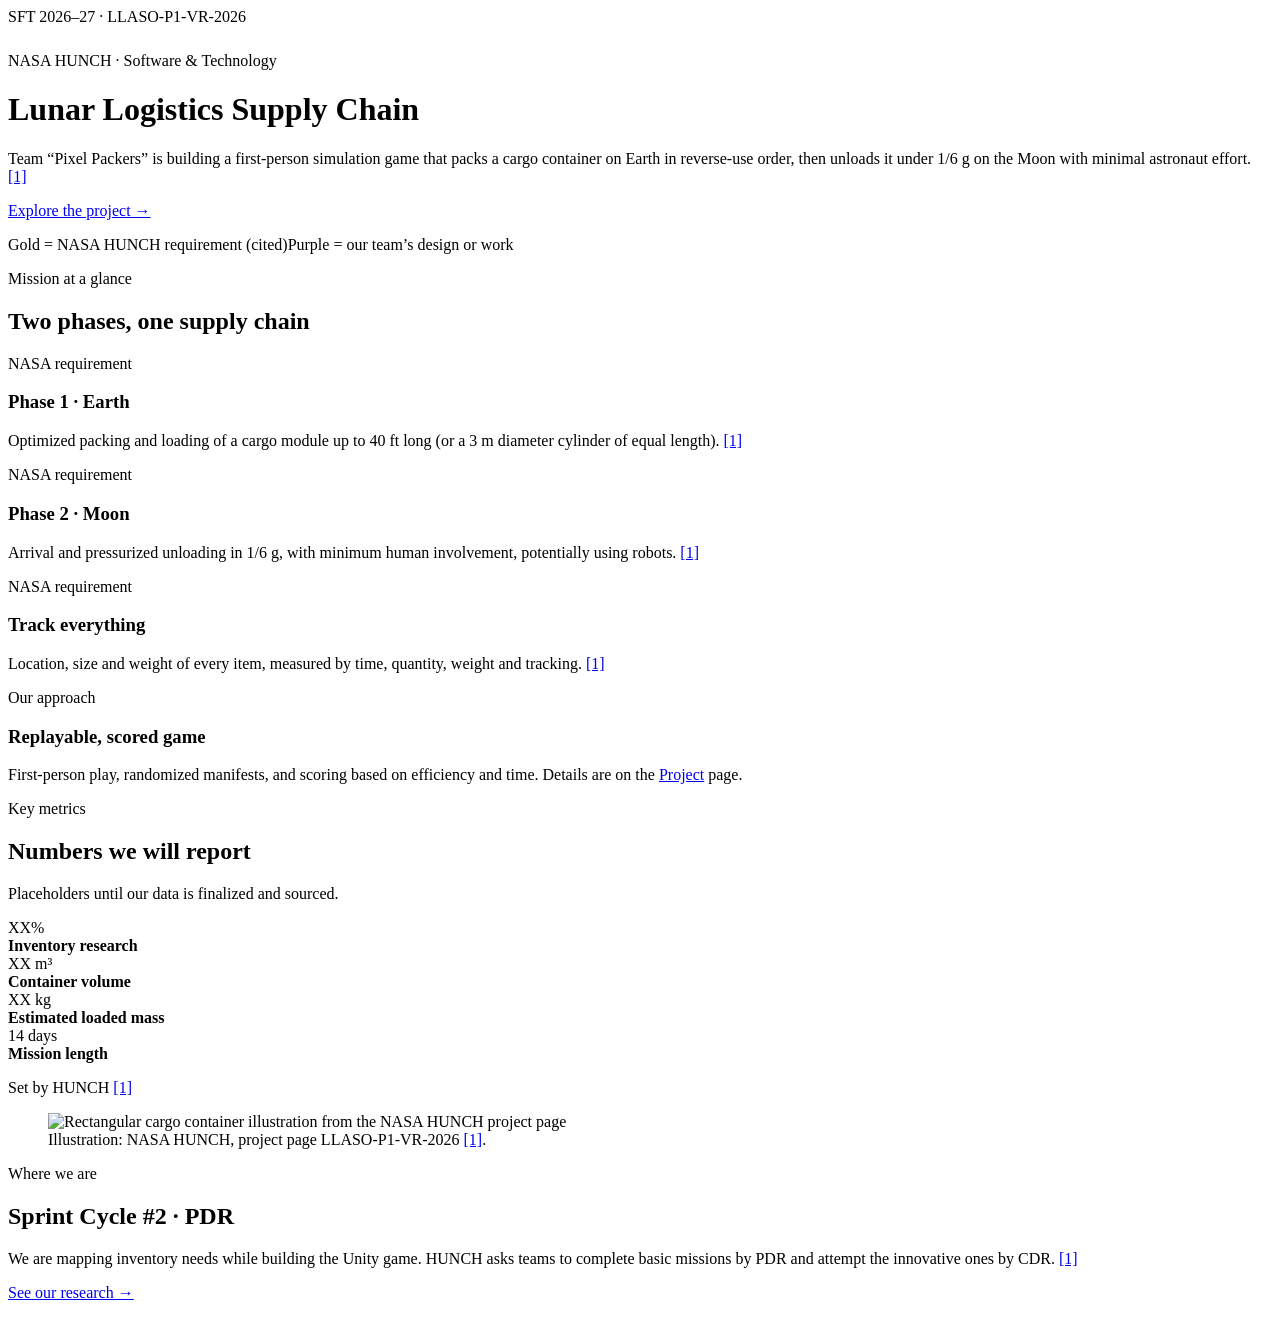
==== index.html @ 6151b874 "Add files via upload" ====
<!DOCTYPE html><html lang="en"><head><meta charset="utf-8"><meta name="viewport" content="width=device-width,initial-scale=1"><title>Home | Team Pixel Packers · LLASO Project 1</title>
<link href="https://fonts.googleapis.com/css2?family=Space+Grotesk:wght@500;700&family=Inter:wght@400;500;600&family=Space+Mono&display=swap" rel="stylesheet"><link rel="stylesheet" href="css/style.css"></head><body>
<header class="pg"><span class="pill">SFT 2026–27 · LLASO-P1-VR-2026</span>
<p class="eye" style="margin-top:26px">NASA HUNCH · Software &amp; Technology</p>
<h1>Lunar Logistics Supply Chain</h1>
<p class="lead">Team “Pixel Packers” is building a first-person simulation game that packs a cargo container on Earth in reverse-use order, then unloads it under 1/6 g on the Moon with minimal astronaut effort. <a class="c" href="bibliography.html#r1">[1]</a></p>
<p><a class="btn" href="project.html">Explore the project →</a></p><div class="legend"><span><i style="background:#f5c518"></i>Gold = NASA HUNCH requirement (cited)</span><span><i style="background:#c084fc"></i>Purple = our team&rsquo;s design or work</span></div></header>
<section><p class="eye">Mission at a glance</p><h2>Two phases, one supply chain</h2>
<div class="grid">
<div class="card req"><div class="ic" data-i="earth"></div><span class="tag">NASA requirement</span><h3>Phase 1 · Earth</h3><p>Optimized packing and loading of a cargo module up to 40 ft long (or a 3 m diameter cylinder of equal length). <a class="c" href="bibliography.html#r1">[1]</a></p></div>
<div class="card req"><div class="ic" data-i="moon"></div><span class="tag">NASA requirement</span><h3>Phase 2 · Moon</h3><p>Arrival and pressurized unloading in 1/6 g, with minimum human involvement, potentially using robots. <a class="c" href="bibliography.html#r1">[1]</a></p></div>
<div class="card req"><div class="ic" data-i="map"></div><span class="tag">NASA requirement</span><h3>Track everything</h3><p>Location, size and weight of every item, measured by time, quantity, weight and tracking. <a class="c" href="bibliography.html#r1">[1]</a></p></div>
<div class="card"><div class="ic" data-i="target"></div><span class="tag">Our approach</span><h3>Replayable, scored game</h3><p>First-person play, randomized manifests, and scoring based on efficiency and time. Details are on the <a href="project.html">Project</a> page.</p></div>
</div></section>
<section><p class="eye">Key metrics</p><h2>Numbers we will report</h2><p class="lead">Placeholders until our data is finalized and sourced.</p>
<div class="grid"><div class="card stat"><div class="n">XX%</div><b>Inventory research</b></div><div class="card stat"><div class="n">XX m³</div><b>Container volume</b></div><div class="card stat"><div class="n">XX kg</div><b>Estimated loaded mass</b></div><div class="card stat req"><div class="n">14 days</div><b>Mission length</b><p>Set by HUNCH <a class="c" href="bibliography.html#r1">[1]</a></p></div></div></section>
<section><div class="two"><figure><img src="https://nasahunch.com/_astro/image_f5550bc3_Rectangular_Cargo_917a543f84_Z1luLOq.webp" alt="Rectangular cargo container illustration from the NASA HUNCH project page"><figcaption>Illustration: NASA HUNCH, project page LLASO-P1-VR-2026 <a class="c" href="bibliography.html#r1">[1]</a>.</figcaption></figure>
<div><p class="eye">Where we are</p><h2>Sprint Cycle #2 · PDR</h2><p class="lead">We are mapping inventory needs while building the Unity game. HUNCH asks teams to complete basic missions by PDR and attempt the innovative ones by CDR. <a class="c" href="bibliography.html#r1">[1]</a></p><p><a href="research.html">See our research →</a></p></div></div></section>
<script src="js/main.js"></script></body></html>
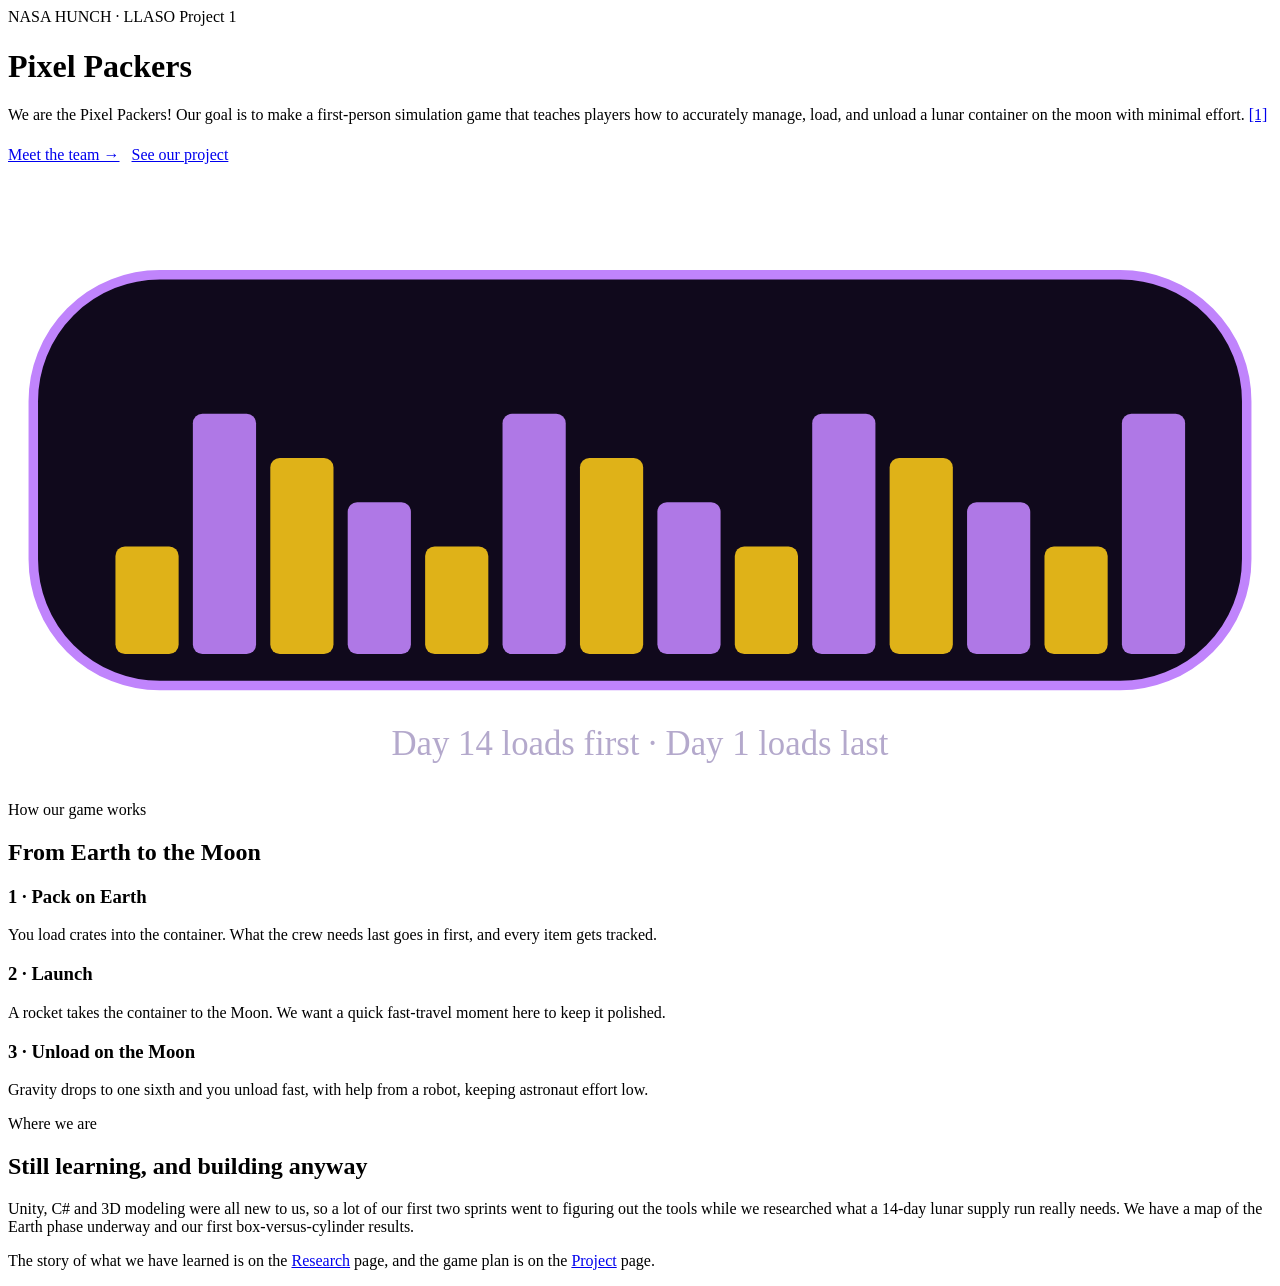
==== commit 437229aa: "Add files via upload" ====
--- a/index.html
+++ b/index.html
@@ -1,19 +1,17 @@
-<!DOCTYPE html><html lang="en"><head><meta charset="utf-8"><meta name="viewport" content="width=device-width,initial-scale=1"><title>Home | Team Pixel Packers · LLASO Project 1</title>
+<!DOCTYPE html><html lang="en"><head><meta charset="utf-8"><meta name="viewport" content="width=device-width,initial-scale=1"><title>Home | Pixel Packers · LLASO Project 1</title>
 <link href="https://fonts.googleapis.com/css2?family=Space+Grotesk:wght@500;700&family=Inter:wght@400;500;600&family=Space+Mono&display=swap" rel="stylesheet"><link rel="stylesheet" href="css/style.css"></head><body>
-<header class="pg"><span class="pill">SFT 2026–27 · LLASO-P1-VR-2026</span>
-<p class="eye" style="margin-top:26px">NASA HUNCH · Software &amp; Technology</p>
-<h1>Lunar Logistics Supply Chain</h1>
-<p class="lead">Team “Pixel Packers” is building a first-person simulation game that packs a cargo container on Earth in reverse-use order, then unloads it under 1/6 g on the Moon with minimal astronaut effort. <a class="c" href="bibliography.html#r1">[1]</a></p>
-<p><a class="btn" href="project.html">Explore the project →</a></p><div class="legend"><span><i style="background:#f5c518"></i>Gold = NASA HUNCH requirement (cited)</span><span><i style="background:#c084fc"></i>Purple = our team&rsquo;s design or work</span></div></header>
-<section><p class="eye">Mission at a glance</p><h2>Two phases, one supply chain</h2>
-<div class="grid">
-<div class="card req"><div class="ic" data-i="earth"></div><span class="tag">NASA requirement</span><h3>Phase 1 · Earth</h3><p>Optimized packing and loading of a cargo module up to 40 ft long (or a 3 m diameter cylinder of equal length). <a class="c" href="bibliography.html#r1">[1]</a></p></div>
-<div class="card req"><div class="ic" data-i="moon"></div><span class="tag">NASA requirement</span><h3>Phase 2 · Moon</h3><p>Arrival and pressurized unloading in 1/6 g, with minimum human involvement, potentially using robots. <a class="c" href="bibliography.html#r1">[1]</a></p></div>
-<div class="card req"><div class="ic" data-i="map"></div><span class="tag">NASA requirement</span><h3>Track everything</h3><p>Location, size and weight of every item, measured by time, quantity, weight and tracking. <a class="c" href="bibliography.html#r1">[1]</a></p></div>
-<div class="card"><div class="ic" data-i="target"></div><span class="tag">Our approach</span><h3>Replayable, scored game</h3><p>First-person play, randomized manifests, and scoring based on efficiency and time. Details are on the <a href="project.html">Project</a> page.</p></div>
-</div></section>
-<section><p class="eye">Key metrics</p><h2>Numbers we will report</h2><p class="lead">Placeholders until our data is finalized and sourced.</p>
-<div class="grid"><div class="card stat"><div class="n">XX%</div><b>Inventory research</b></div><div class="card stat"><div class="n">XX m³</div><b>Container volume</b></div><div class="card stat"><div class="n">XX kg</div><b>Estimated loaded mass</b></div><div class="card stat req"><div class="n">14 days</div><b>Mission length</b><p>Set by HUNCH <a class="c" href="bibliography.html#r1">[1]</a></p></div></div></section>
-<section><div class="two"><figure><img src="https://nasahunch.com/_astro/image_f5550bc3_Rectangular_Cargo_917a543f84_Z1luLOq.webp" alt="Rectangular cargo container illustration from the NASA HUNCH project page"><figcaption>Illustration: NASA HUNCH, project page LLASO-P1-VR-2026 <a class="c" href="bibliography.html#r1">[1]</a>.</figcaption></figure>
-<div><p class="eye">Where we are</p><h2>Sprint Cycle #2 · PDR</h2><p class="lead">We are mapping inventory needs while building the Unity game. HUNCH asks teams to complete basic missions by PDR and attempt the innovative ones by CDR. <a class="c" href="bibliography.html#r1">[1]</a></p><p><a href="research.html">See our research →</a></p></div></div></section>
+<header class="pg"><div class="hero"><div><span class="pill">NASA HUNCH · LLASO Project 1</span>
+<h1 style="margin-top:22px">Pixel <span>Packers</span></h1>
+<p class="lead">We are the Pixel Packers! Our goal is to make a first-person simulation game that teaches players how to accurately manage, load, and unload a lunar container on the moon with minimal effort. <a class="c" href="bibliography.html#r1">[1]</a></p>
+<p style="margin-top:22px"><a class="btn" href="team.html">Meet the team →</a> &nbsp; <a class="btn" href="project.html">See our project</a></p></div>
+<svg class="bay" viewBox="0 0 400 190" aria-label="Side view of a cargo container filled with crates"><rect x="8" y="30" width="384" height="130" rx="40" fill="#10091c" stroke="#c084fc" stroke-width="3"/>
+<g id="cr"></g><text x="200" y="182" fill="#b4a9cc" font-family="Space Mono" font-size="11" text-anchor="middle">Day 14 loads first · Day 1 loads last</text></svg></div></header>
+<section><p class="eye">How our game works</p><h2>From Earth to the Moon</h2>
+<div class="path"><div><div class="ic"><span data-i="earth"></span></div><h3>1 · Pack on Earth</h3><p>You load crates into the container. What the crew needs last goes in first, and every item gets tracked.</p></div>
+<div><div class="ic"><span data-i="rocket"></span></div><h3>2 · Launch</h3><p>A rocket takes the container to the Moon. We want a quick fast-travel moment here to keep it polished.</p></div>
+<div><div class="ic"><span data-i="moon"></span></div><h3>3 · Unload on the Moon</h3><p>Gravity drops to one sixth and you unload fast, with help from a robot, keeping astronaut effort low.</p></div></div></section>
+<section><div class="prose"><p class="eye">Where we are</p><h2>Still learning, and building anyway</h2>
+<p>Unity, C# and 3D modeling were all new to us, so a lot of our first two sprints went to figuring out the tools while we researched what a 14-day lunar supply run really needs. We have a map of the Earth phase underway and our first box-versus-cylinder results.</p>
+<p>The story of what we have learned is on the <a href="research.html">Research</a> page, and the game plan is on the <a href="project.html">Project</a> page.</p></div></section>
+<script>const c=document.getElementById('cr');let x=34;const cols=['#f5c518','#c084fc'];for(let i=0;i<14;i++){const h=34+((i*7)%4)*14,y=150-h;c.insertAdjacentHTML('beforeend','<rect x="'+x+'" y="'+y+'" width="20" height="'+h+'" rx="3" fill="'+cols[i%2]+'" opacity=".9"/>');x+=24.5}</script>
 <script src="js/main.js"></script></body></html>
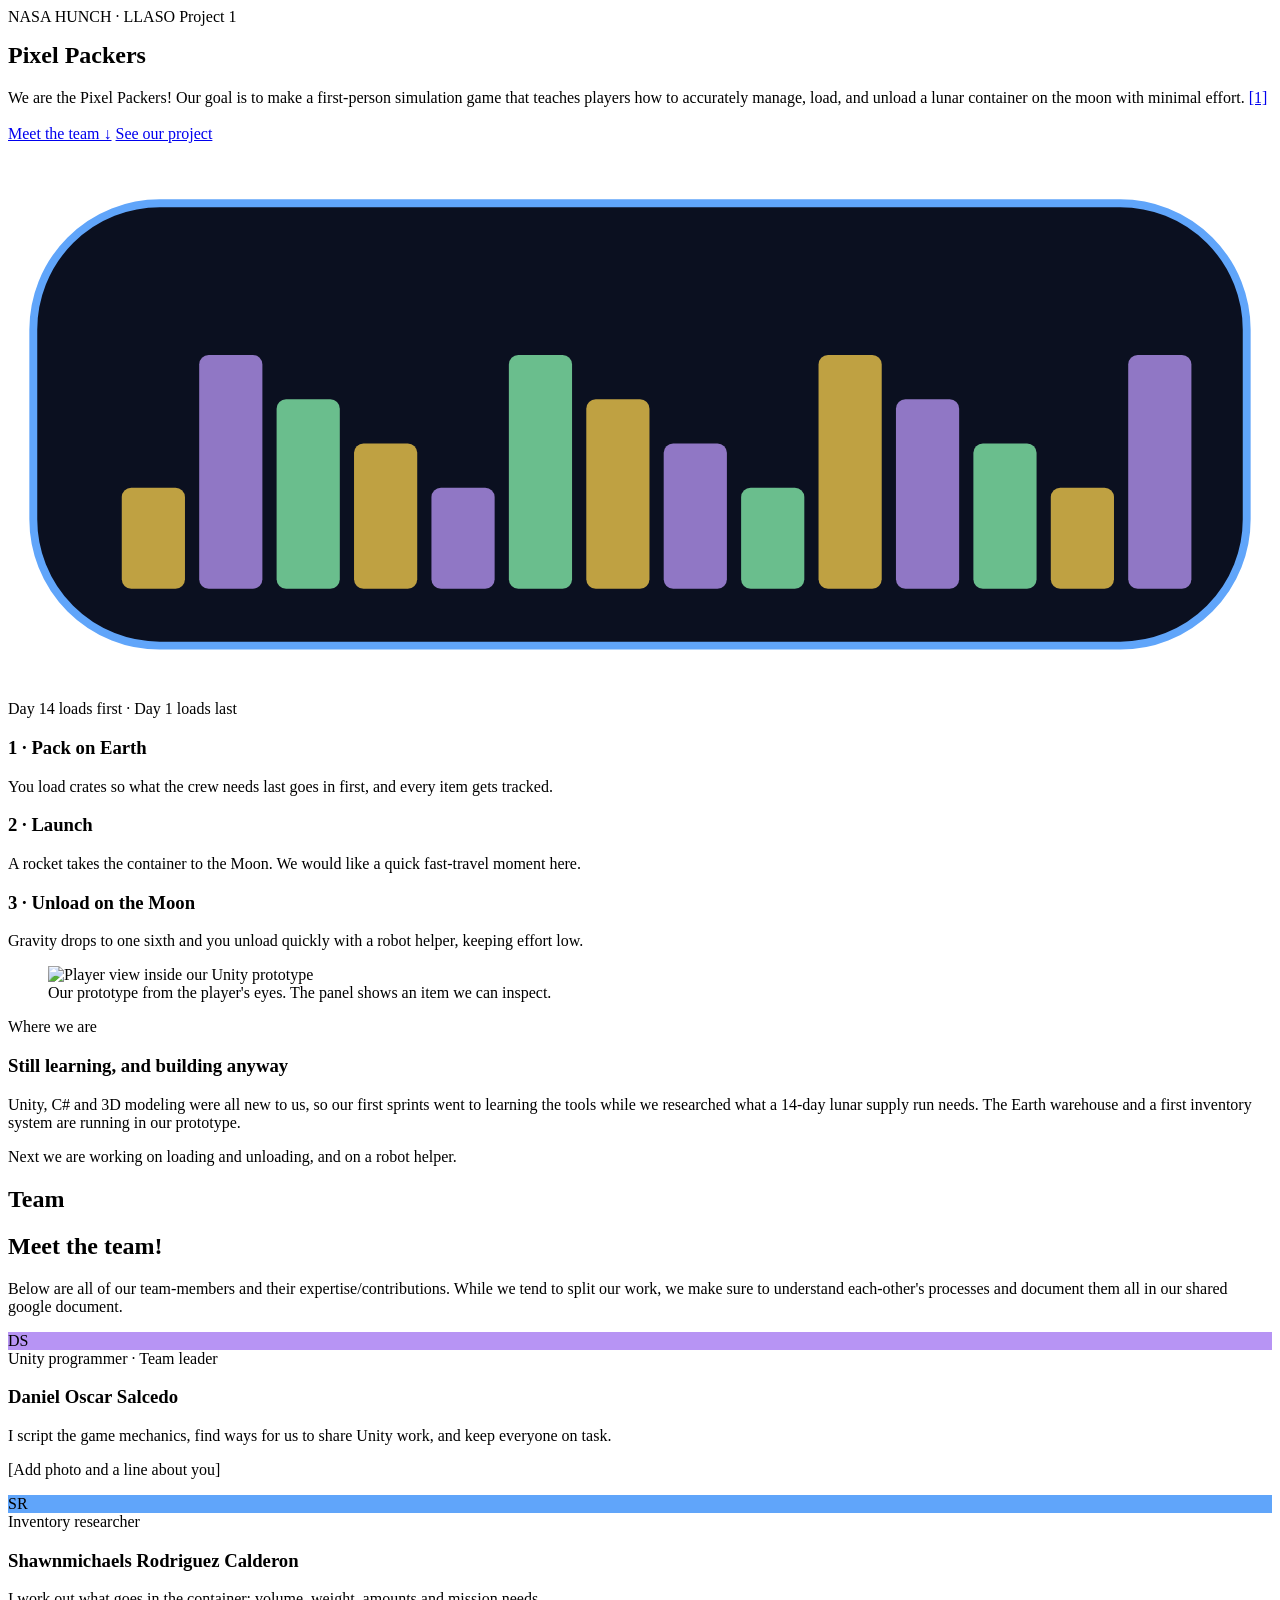
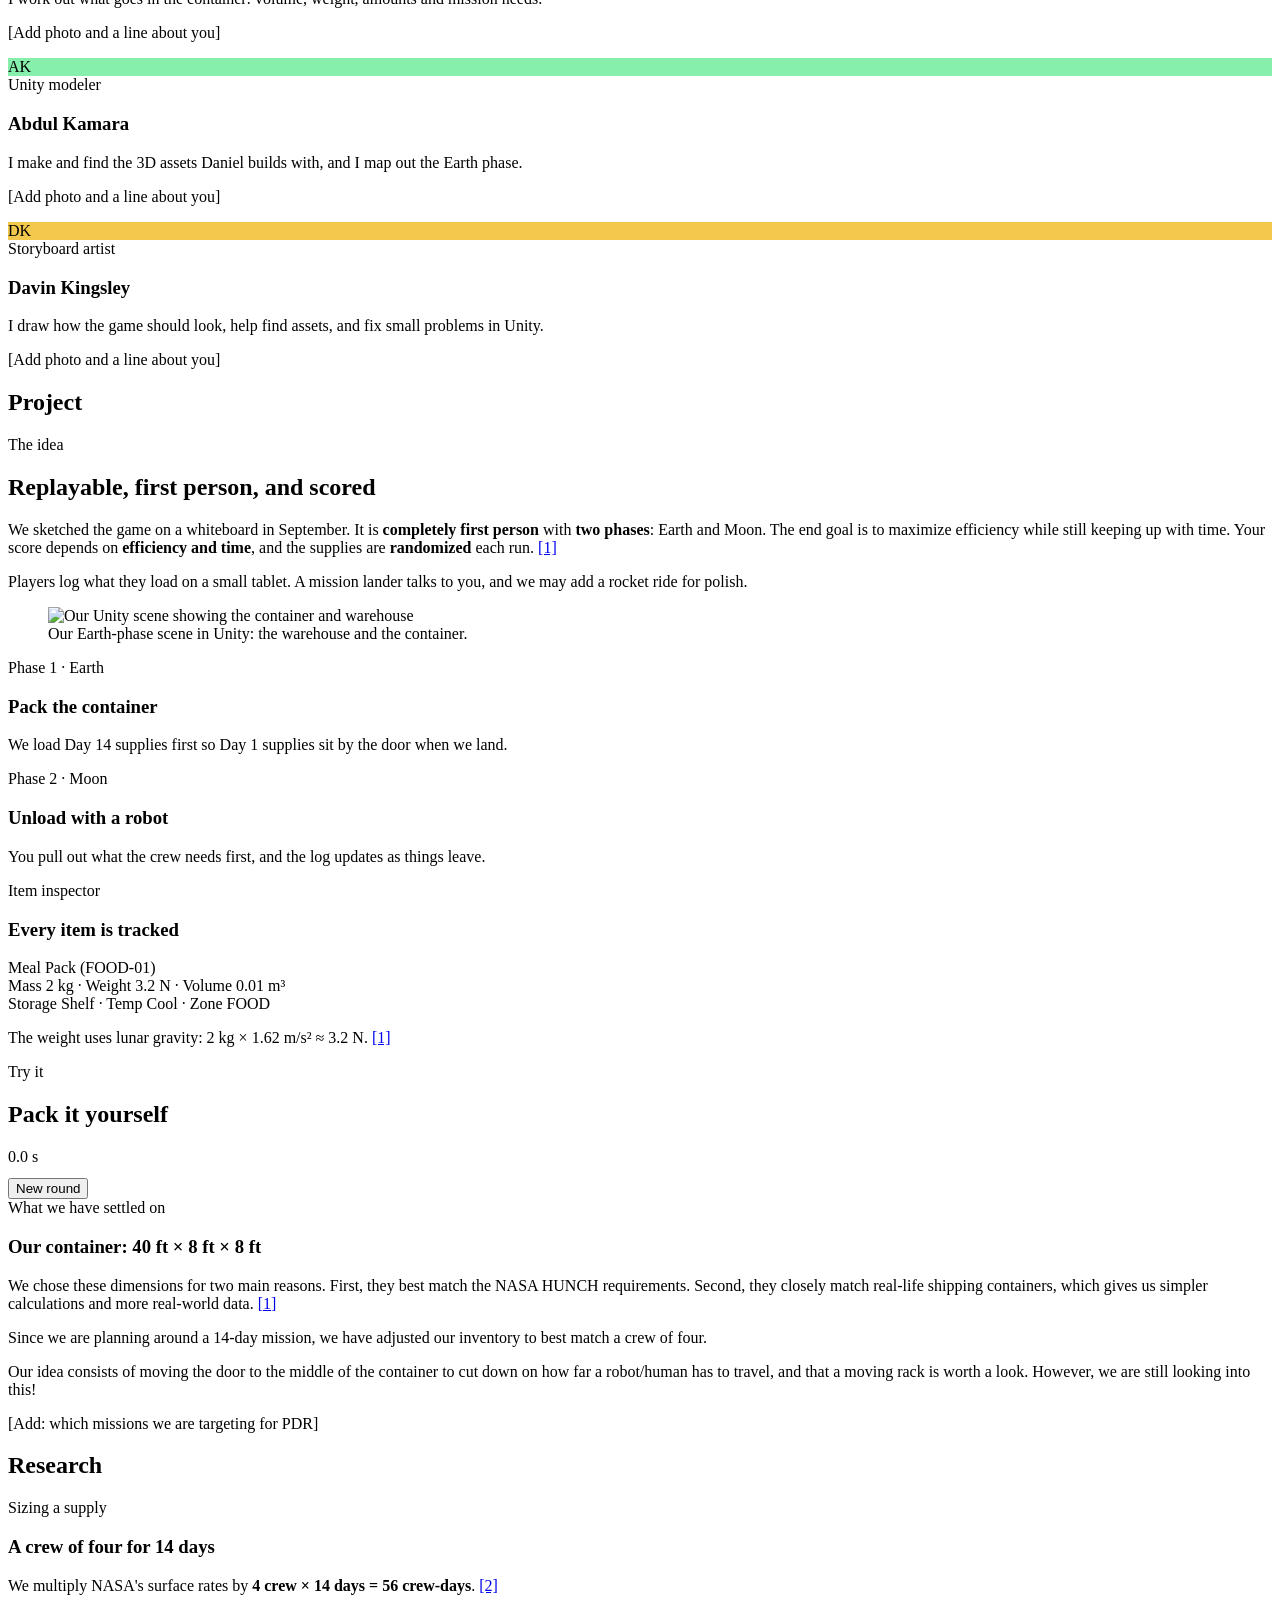
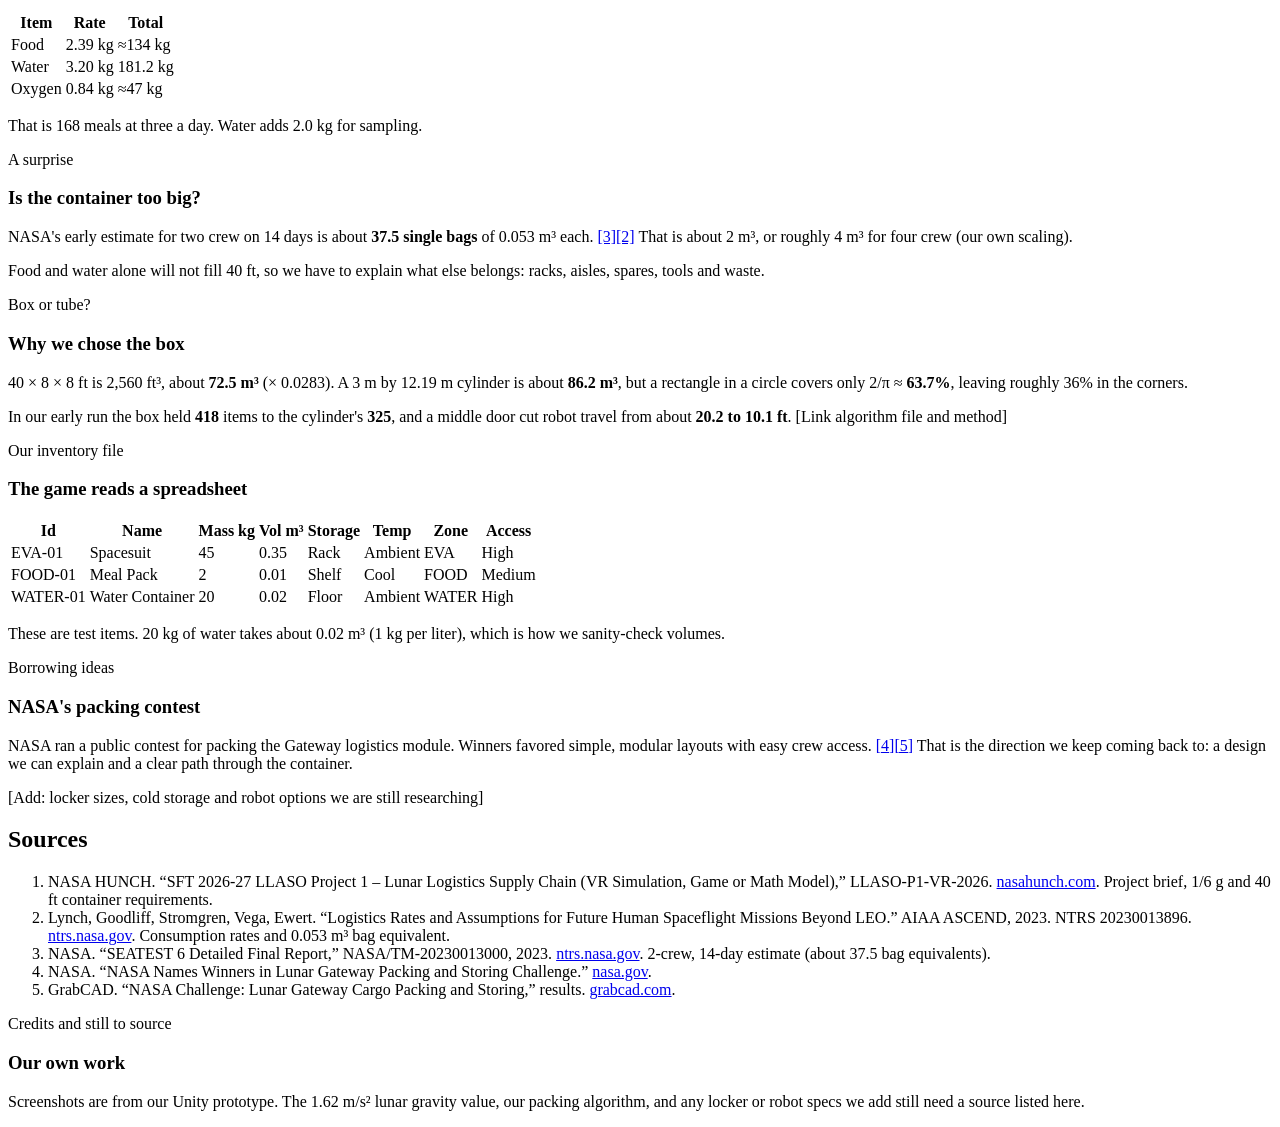
==== commit e3960872: "Add files via upload" ====
--- a/index.html
+++ b/index.html
@@ -1,17 +1,39 @@
-<!DOCTYPE html><html lang="en"><head><meta charset="utf-8"><meta name="viewport" content="width=device-width,initial-scale=1"><title>Home | Pixel Packers · LLASO Project 1</title>
-<link href="https://fonts.googleapis.com/css2?family=Space+Grotesk:wght@500;700&family=Inter:wght@400;500;600&family=Space+Mono&display=swap" rel="stylesheet"><link rel="stylesheet" href="css/style.css"></head><body>
-<header class="pg"><div class="hero"><div><span class="pill">NASA HUNCH · LLASO Project 1</span>
-<h1 style="margin-top:22px">Pixel <span>Packers</span></h1>
+<!DOCTYPE html><html lang="en"><head><meta charset="utf-8"><meta name="viewport" content="width=device-width,initial-scale=1"><title>Home | Pixel Packers · LLASO Project 1</title><link href="https://fonts.googleapis.com/css2?family=Space+Grotesk:wght@500;700&family=Inter:wght@400;500;600&family=Space+Mono&display=swap" rel="stylesheet"><link rel="stylesheet" href="css/style.css"></head><body><section class="sec" id="home"><div class="hero"><div class="heroimg px" data-s=".12" style="background-image:url(img/topdown.jpg)"></div>
+<div><span class="pill">NASA HUNCH · LLASO Project 1</span><h1 class="sp" style="margin-top:16px">Pixel <b>Packers</b></h1>
 <p class="lead">We are the Pixel Packers! Our goal is to make a first-person simulation game that teaches players how to accurately manage, load, and unload a lunar container on the moon with minimal effort. <a class="c" href="bibliography.html#r1">[1]</a></p>
-<p style="margin-top:22px"><a class="btn" href="team.html">Meet the team →</a> &nbsp; <a class="btn" href="project.html">See our project</a></p></div>
-<svg class="bay" viewBox="0 0 400 190" aria-label="Side view of a cargo container filled with crates"><rect x="8" y="30" width="384" height="130" rx="40" fill="#10091c" stroke="#c084fc" stroke-width="3"/>
-<g id="cr"></g><text x="200" y="182" fill="#b4a9cc" font-family="Space Mono" font-size="11" text-anchor="middle">Day 14 loads first · Day 1 loads last</text></svg></div></header>
-<section><p class="eye">How our game works</p><h2>From Earth to the Moon</h2>
-<div class="path"><div><div class="ic"><span data-i="earth"></span></div><h3>1 · Pack on Earth</h3><p>You load crates into the container. What the crew needs last goes in first, and every item gets tracked.</p></div>
-<div><div class="ic"><span data-i="rocket"></span></div><h3>2 · Launch</h3><p>A rocket takes the container to the Moon. We want a quick fast-travel moment here to keep it polished.</p></div>
-<div><div class="ic"><span data-i="moon"></span></div><h3>3 · Unload on the Moon</h3><p>Gravity drops to one sixth and you unload fast, with help from a robot, keeping astronaut effort low.</p></div></div></section>
-<section><div class="prose"><p class="eye">Where we are</p><h2>Still learning, and building anyway</h2>
-<p>Unity, C# and 3D modeling were all new to us, so a lot of our first two sprints went to figuring out the tools while we researched what a 14-day lunar supply run really needs. We have a map of the Earth phase underway and our first box-versus-cylinder results.</p>
-<p>The story of what we have learned is on the <a href="research.html">Research</a> page, and the game plan is on the <a href="project.html">Project</a> page.</p></div></section>
-<script>const c=document.getElementById('cr');let x=34;const cols=['#f5c518','#c084fc'];for(let i=0;i<14;i++){const h=34+((i*7)%4)*14,y=150-h;c.insertAdjacentHTML('beforeend','<rect x="'+x+'" y="'+y+'" width="20" height="'+h+'" rx="3" fill="'+cols[i%2]+'" opacity=".9"/>');x+=24.5}</script>
-<script src="js/main.js"></script></body></html>
+<p style="margin-top:18px"><a class="btn" href="#team">Meet the team ↓</a> <a class="btn" href="#project">See our project</a></p></div>
+<div><svg viewBox="0 0 400 170" style="width:100%;height:auto" aria-label="Side view of a cargo container filled with crates"><rect x="8" y="14" width="384" height="140" rx="40" fill="#0b1020" stroke="#60a5fa" stroke-width="2.5"/><g id="cr"></g></svg>
+<div class="cap">Day 14 loads first · Day 1 loads last</div></div></div></section>
+<section><div class="path"><div class="rv"><div class="ic b"><span data-i="earth"></span></div><h3>1 · Pack on Earth</h3><p>You load crates so what the crew needs last goes in first, and every item gets tracked.</p></div>
+<div class="rv"><div class="ic y"><span data-i="rocket"></span></div><h3>2 · Launch</h3><p>A rocket takes the container to the Moon. We would like a quick fast-travel moment here.</p></div>
+<div class="rv"><div class="ic l"><span data-i="moon"></span></div><h3>3 · Unload on the Moon</h3><p>Gravity drops to one sixth and you unload quickly with a robot helper, keeping effort low.</p></div></div></section>
+<section><div class="g2"><figure class="fig rv"><img src="img/game.jpg" alt="Player view inside our Unity prototype"><figcaption>Our prototype from the player's eyes. The panel shows an item we can inspect.</figcaption></figure>
+<div class="card y rv"><span class="tag">Where we are</span><h3>Still learning, and building anyway</h3><p>Unity, C# and 3D modeling were all new to us, so our first sprints went to learning the tools while we researched what a 14-day lunar supply run needs. The Earth warehouse and a first inventory system are running in our prototype.</p><p>Next we are working on loading and unloading, and on a robot helper.</p></div></div></section><script>const c=document.getElementById('cr');let x=36;const cols=['#f2c94c','#b794f4','#86efac'];for(let i=0;i<14;i++){const h=32+((i*7)%4)*14,y=136-h;c.insertAdjacentHTML('beforeend','<rect x="'+x+'" y="'+y+'" width="20" height="'+h+'" rx="3" fill="'+cols[i%3]+'" opacity=".78"/>');x+=24.5}</script><section class="sec" id="team"><h2 class="cut rv" style="--im:url(img/game.jpg)">Team</h2><h2 class="sp">Meet the team!</h2>
+<p class="lead">Below are all of our team-members and their expertise/contributions. While we tend to split our work, we make sure to understand each-other's processes and document them all in our shared google document.</p>
+<div class="g2"><div class="card  rv"><div class="member"><div class="avatar" style="background:#b794f4">DS</div><div><span class="tag">Unity programmer · Team leader</span><h3>Daniel Oscar Salcedo</h3><p>I script the game mechanics, find ways for us to share Unity work, and keep everyone on task.</p></div></div><p class="todo">[Add photo and a line about you]</p></div><div class="card b rv"><div class="member"><div class="avatar" style="background:#60a5fa">SR</div><div><span class="tag">Inventory researcher</span><h3>Shawnmichaels Rodriguez Calderon</h3><p>I work out what goes in the container: volume, weight, amounts and mission needs.</p></div></div><p class="todo">[Add photo and a line about you]</p></div><div class="card l rv"><div class="member"><div class="avatar" style="background:#86efac">AK</div><div><span class="tag">Unity modeler</span><h3>Abdul Kamara</h3><p>I make and find the 3D assets Daniel builds with, and I map out the Earth phase.</p></div></div><p class="todo">[Add photo and a line about you]</p></div><div class="card y rv"><div class="member"><div class="avatar" style="background:#f2c94c">DK</div><div><span class="tag">Storyboard artist</span><h3>Davin Kingsley</h3><p>I draw how the game should look, help find assets, and fix small problems in Unity.</p></div></div><p class="todo">[Add photo and a line about you]</p></div></div></section><section class="sec" id="project"><h2 class="cut rv" style="--im:url(img/scene.jpg)">Project</h2>
+<div class="g2"><div class="rv"><span class="eye">The idea</span><h2 class="sp">Replayable, first person, and scored</h2>
+<p class="lead">We sketched the game on a whiteboard in September. It is <b>completely first person</b> with <b>two phases</b>: Earth and Moon. The end goal is to maximize efficiency while still keeping up with time. Your score depends on <b>efficiency and time</b>, and the supplies are <b>randomized</b> each run. <a class="c" href="bibliography.html#r1">[1]</a></p>
+<p class="lead">Players log what they load on a small tablet. A mission lander talks to you, and we may add a rocket ride for polish.</p></div>
+<figure class="fig rv"><img src="img/scene.jpg" alt="Our Unity scene showing the container and warehouse"><figcaption>Our Earth-phase scene in Unity: the warehouse and the container.</figcaption></figure></div>
+<div class="g3"><div class="card b rv"><div class="ic b"><span data-i="earth"></span></div><span class="tag">Phase 1 · Earth</span><h3>Pack the container</h3><p>We load Day 14 supplies first so Day 1 supplies sit by the door when we land.</p></div>
+<div class="card l rv"><div class="ic l"><span data-i="moon"></span></div><span class="tag">Phase 2 · Moon</span><h3>Unload with a robot</h3><p>You pull out what the crew needs first, and the log updates as things leave.</p></div>
+<div class="card rv"><div class="ic"><span data-i="list"></span></div><span class="tag">Item inspector</span><h3>Every item is tracked</h3><div class="tip">Meal Pack (FOOD-01)<br>Mass 2 kg · Weight 3.2 N · Volume 0.01 m³<br>Storage Shelf · Temp Cool · Zone FOOD</div><p>The weight uses lunar gravity: 2 kg × 1.62 m/s² ≈ 3.2 N. <a class="c" href="bibliography.html#r1">[1]</a></p></div></div>
+<div class="g2"><div class="rv"><span class="eye">Try it</span><h2>Pack it yourself</h2><div id="game"><div id="gt">0.0 s</div><div id="gm"></div><div id="crates"></div><div class="bayrow" id="bay"></div><p style="margin:12px 0 0"><button class="btn" id="again">New round</button></p></div></div>
+<div class="card y rv"><span class="tag">What we have settled on</span><h3>Our container: 40 ft × 8 ft × 8 ft</h3>
+<p>We chose these dimensions for two main reasons. First, they best match the NASA HUNCH requirements. Second, they closely match real-life shipping containers, which gives us simpler calculations and more real-world data. <a class="c" href="bibliography.html#r1">[1]</a></p>
+<p>Since we are planning around a 14-day mission, we have adjusted our inventory to best match a crew of four.</p>
+<p>Our idea consists of moving the door to the middle of the container to cut down on how far a robot/human has to travel, and that a moving rack is worth a look. However, we are still looking into this!</p>
+<p class="todo">[Add: which missions we are targeting for PDR]</p></div></div></section><section class="sec" id="research"><h2 class="cut rv" style="--im:url(img/topdown.jpg)">Research</h2>
+<div class="g3"><div class="card b rv"><span class="tag">Sizing a supply</span><h3>A crew of four for 14 days</h3><p>We multiply NASA's surface rates by <b>4 crew × 14 days = 56 crew-days</b>. <a class="c" href="bibliography.html#r2">[2]</a></p>
+<table><tr><th>Item</th><th>Rate</th><th>Total</th></tr><tr><td>Food</td><td>2.39 kg</td><td>≈134 kg</td></tr><tr><td>Water</td><td>3.20 kg</td><td>181.2 kg</td></tr><tr><td>Oxygen</td><td>0.84 kg</td><td>≈47 kg</td></tr></table><p>That is 168 meals at three a day. Water adds 2.0 kg for sampling.</p></div>
+<div class="card y rv"><span class="tag">A surprise</span><h3>Is the container too big?</h3><p>NASA's early estimate for two crew on 14 days is about <b>37.5 single bags</b> of 0.053 m³ each. <a class="c" href="bibliography.html#r3">[3]</a><a class="c" href="bibliography.html#r2">[2]</a> That is about 2 m³, or roughly 4 m³ for four crew (our own scaling).</p><p>Food and water alone will not fill 40 ft, so we have to explain what else belongs: racks, aisles, spares, tools and waste.</p></div>
+<div class="card l rv"><span class="tag">Box or tube?</span><h3>Why we chose the box</h3><p>40 × 8 × 8 ft is 2,560 ft³, about <b>72.5 m³</b> (× 0.0283). A 3 m by 12.19 m cylinder is about <b>86.2 m³</b>, but a rectangle in a circle covers only 2/π ≈ <b>63.7%</b>, leaving roughly 36% in the corners.</p><p>In our early run the box held <b>418</b> items to the cylinder's <b>325</b>, and a middle door cut robot travel from about <b>20.2 to 10.1 ft</b>. <span class="todo">[Link algorithm file and method]</span></p></div></div>
+<div class="g2"><div class="card rv"><span class="tag">Our inventory file</span><h3>The game reads a spreadsheet</h3><table><tr><th>Id</th><th>Name</th><th>Mass kg</th><th>Vol m³</th><th>Storage</th><th>Temp</th><th>Zone</th><th>Access</th></tr><tr><td>EVA-01</td><td>Spacesuit</td><td>45</td><td>0.35</td><td>Rack</td><td>Ambient</td><td>EVA</td><td>High</td></tr><tr><td>FOOD-01</td><td>Meal Pack</td><td>2</td><td>0.01</td><td>Shelf</td><td>Cool</td><td>FOOD</td><td>Medium</td></tr><tr><td>WATER-01</td><td>Water Container</td><td>20</td><td>0.02</td><td>Floor</td><td>Ambient</td><td>WATER</td><td>High</td></tr></table>
+<p>These are test items. 20 kg of water takes about 0.02 m³ (1 kg per liter), which is how we sanity-check volumes.</p></div>
+<div class="card b rv"><span class="tag">Borrowing ideas</span><h3>NASA's packing contest</h3><p>NASA ran a public contest for packing the Gateway logistics module. Winners favored simple, modular layouts with easy crew access. <a class="c" href="bibliography.html#r4">[4]</a><a class="c" href="bibliography.html#r5">[5]</a> That is the direction we keep coming back to: a design we can explain and a clear path through the container.</p><p class="todo">[Add: locker sizes, cold storage and robot options we are still researching]</p></div></div></section><section class="sec" id="bibliography"><h2 class="cut rv" style="--im:url(img/game.jpg)">Sources</h2><div class="g2"><ol class="bib">
+<li id="r1">NASA HUNCH. “SFT 2026-27 LLASO Project 1 – Lunar Logistics Supply Chain (VR Simulation, Game or Math Model),” LLASO-P1-VR-2026. <a href="https://nasahunch.com/projects/sft-2026-27-llaso-project-1-lunar-logistics-supply-chain-vr-simulation-game-or-math-model--cwlyzwyty6rtx3s5r4gx32rs">nasahunch.com</a>. Project brief, 1/6 g and 40 ft container requirements.</li>
+<li id="r2">Lynch, Goodliff, Stromgren, Vega, Ewert. “Logistics Rates and Assumptions for Future Human Spaceflight Missions Beyond LEO.” AIAA ASCEND, 2023. NTRS 20230013896. <a href="https://ntrs.nasa.gov/citations/20230013896">ntrs.nasa.gov</a>. Consumption rates and 0.053 m³ bag equivalent.</li>
+<li id="r3">NASA. “SEATEST 6 Detailed Final Report,” NASA/TM-20230013000, 2023. <a href="https://ntrs.nasa.gov/citations/20230013000">ntrs.nasa.gov</a>. 2-crew, 14-day estimate (about 37.5 bag equivalents).</li>
+<li id="r4">NASA. “NASA Names Winners in Lunar Gateway Packing and Storing Challenge.” <a href="https://www.nasa.gov/directorates/stmd/prizes-challenges-crowdsourcing-program/center-of-excellence-for-collaborative-innovation-coeci/coeci-news/winners-lunar-gateway-packing-storing-challenge">nasa.gov</a>.</li>
+<li id="r5">GrabCAD. “NASA Challenge: Lunar Gateway Cargo Packing and Storing,” results. <a href="https://grabcad.com/challenges/nasa-challenge-lunar-gateway-cargo-packing-and-storing/results">grabcad.com</a>.</li></ol>
+<div class="card y"><span class="tag">Credits and still to source</span><h3>Our own work</h3><p>Screenshots are from our Unity prototype. The 1.62 m/s² lunar gravity value, our packing algorithm, and any locker or robot specs we add still need a source listed here.</p></div></div></section><script src="js/main.js"></script></body></html>
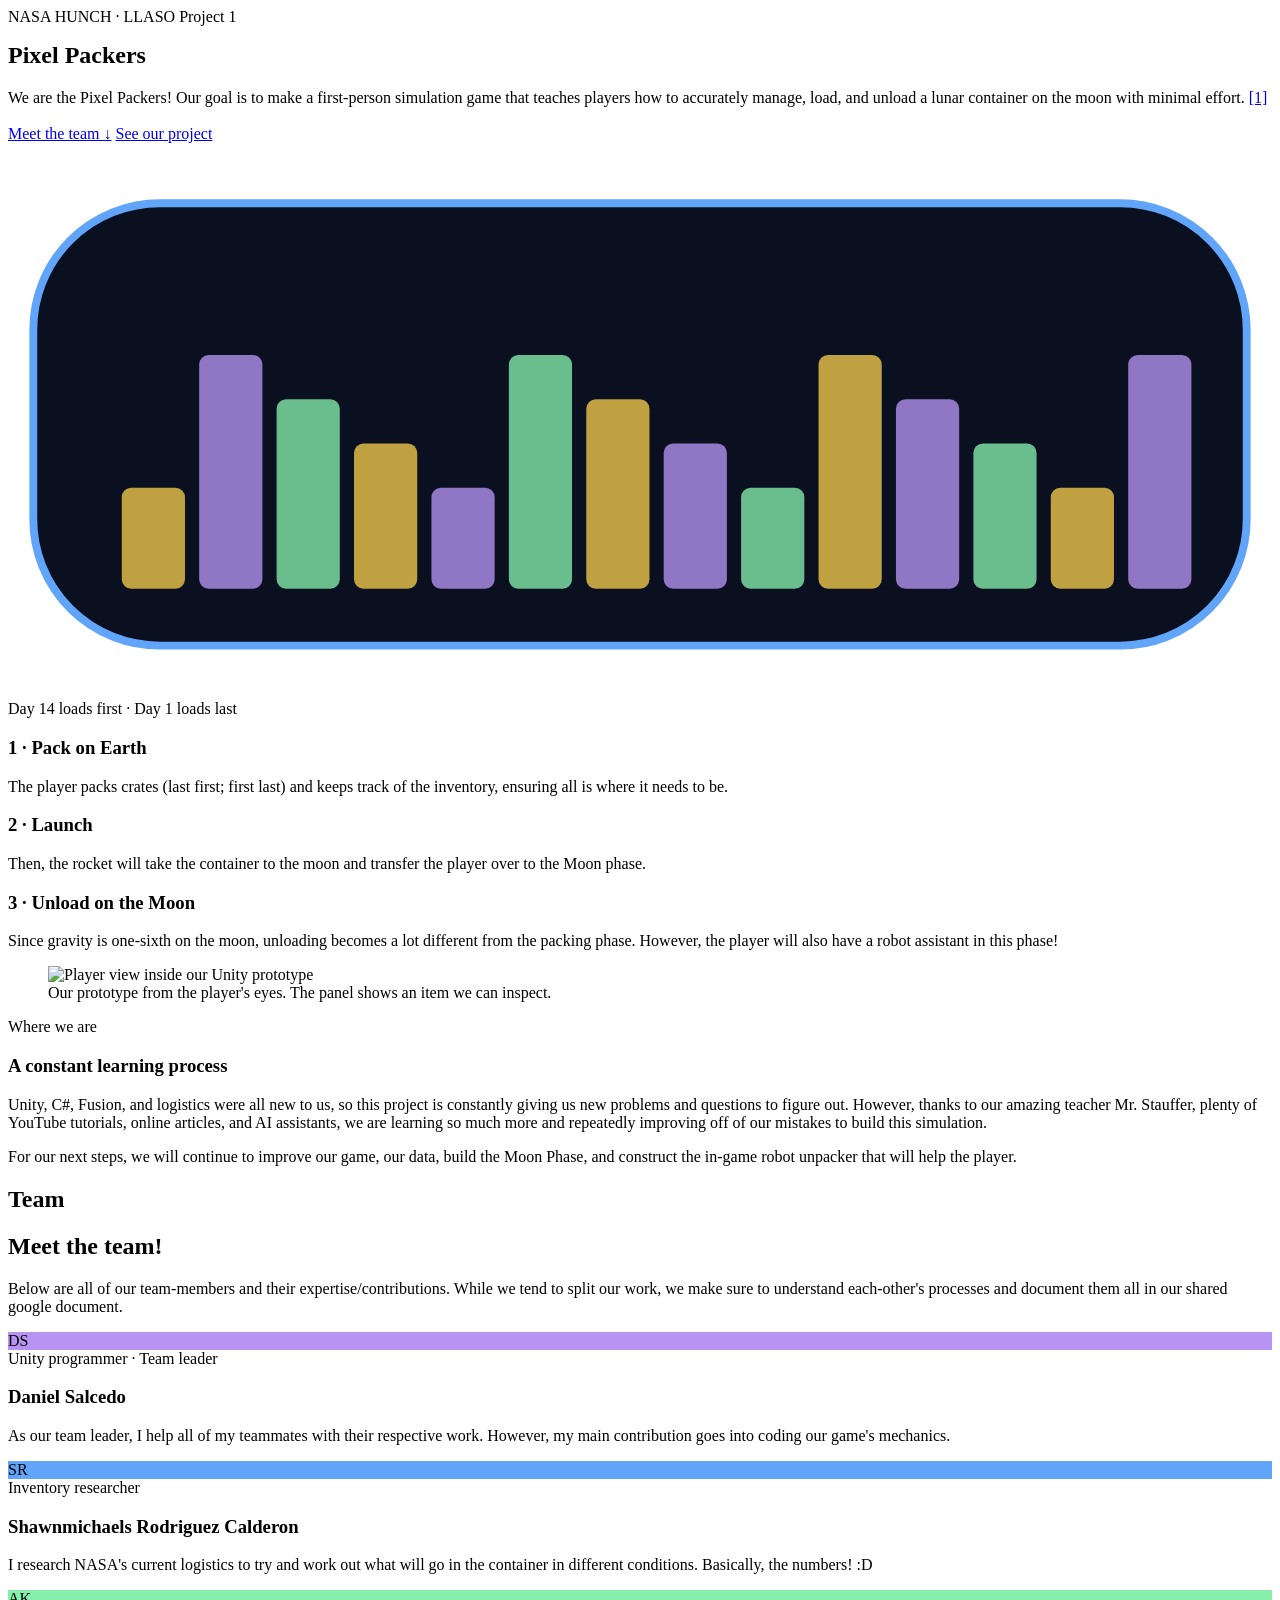
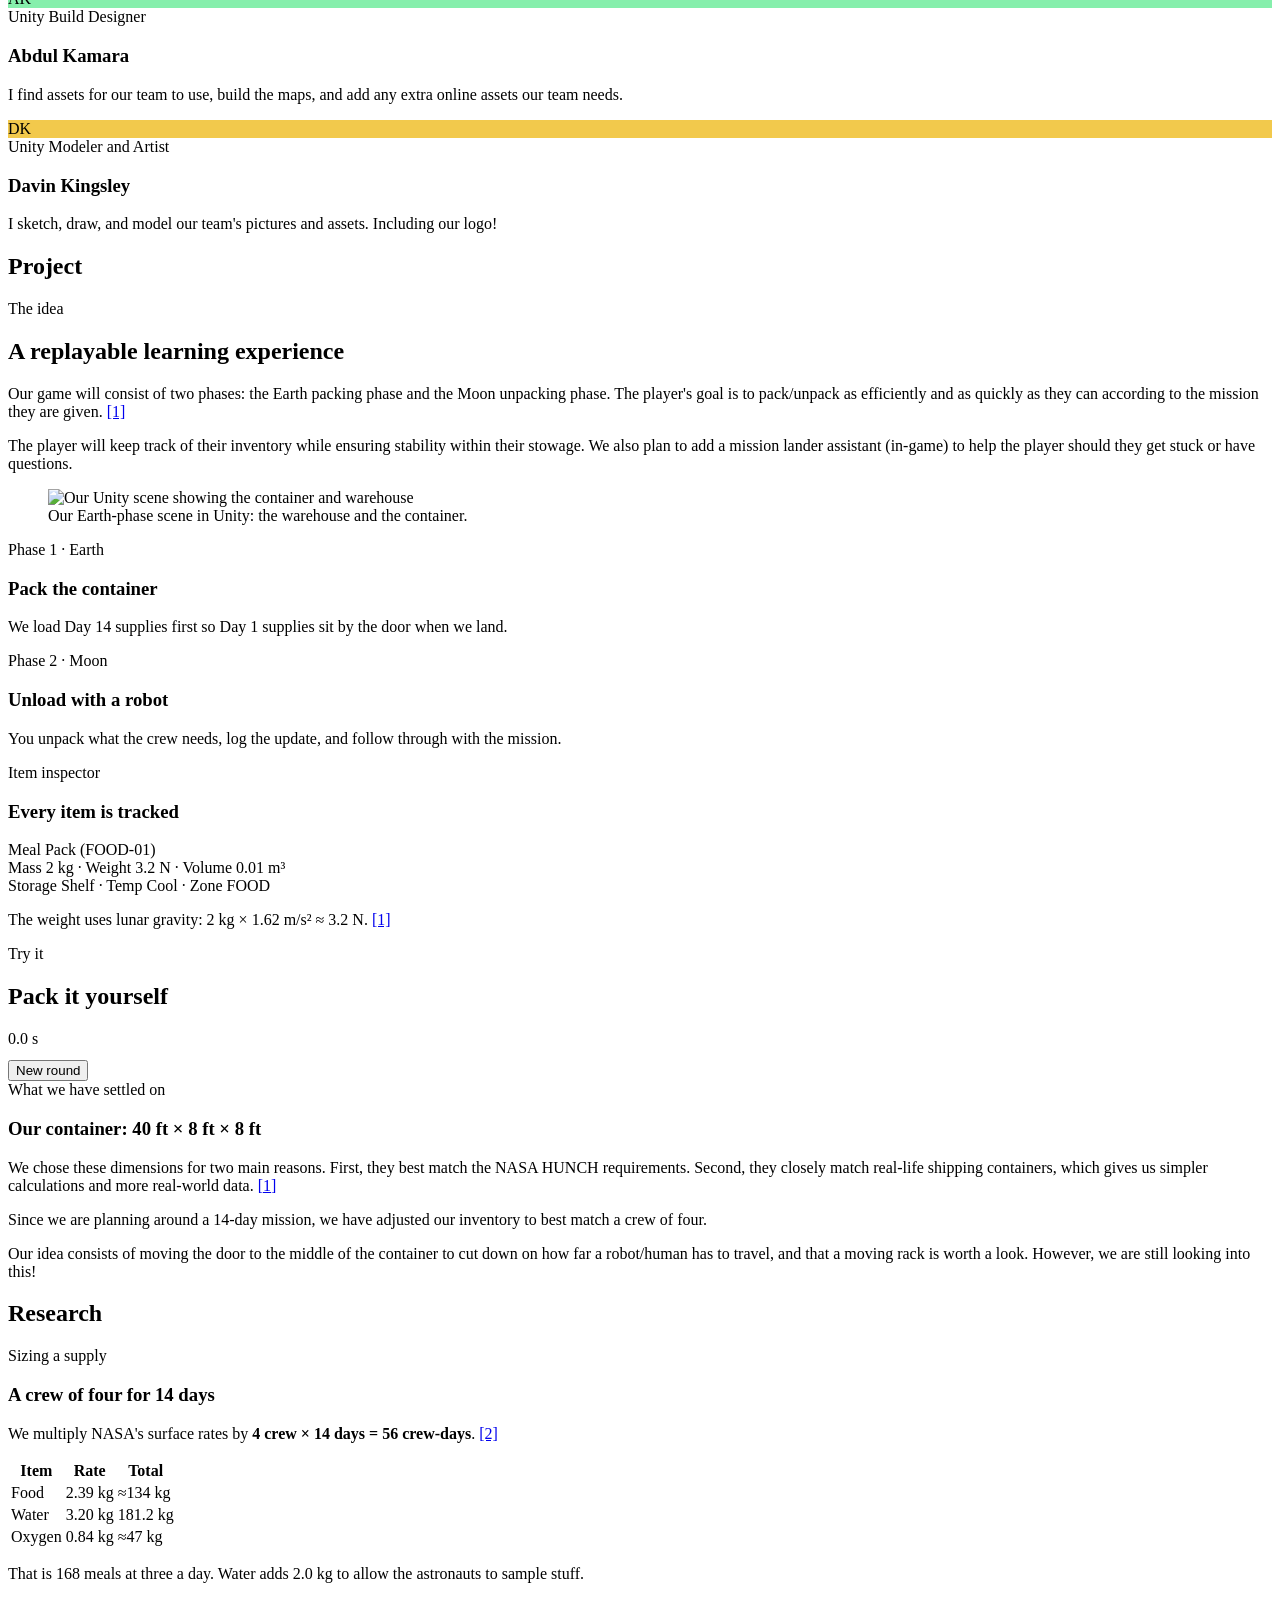
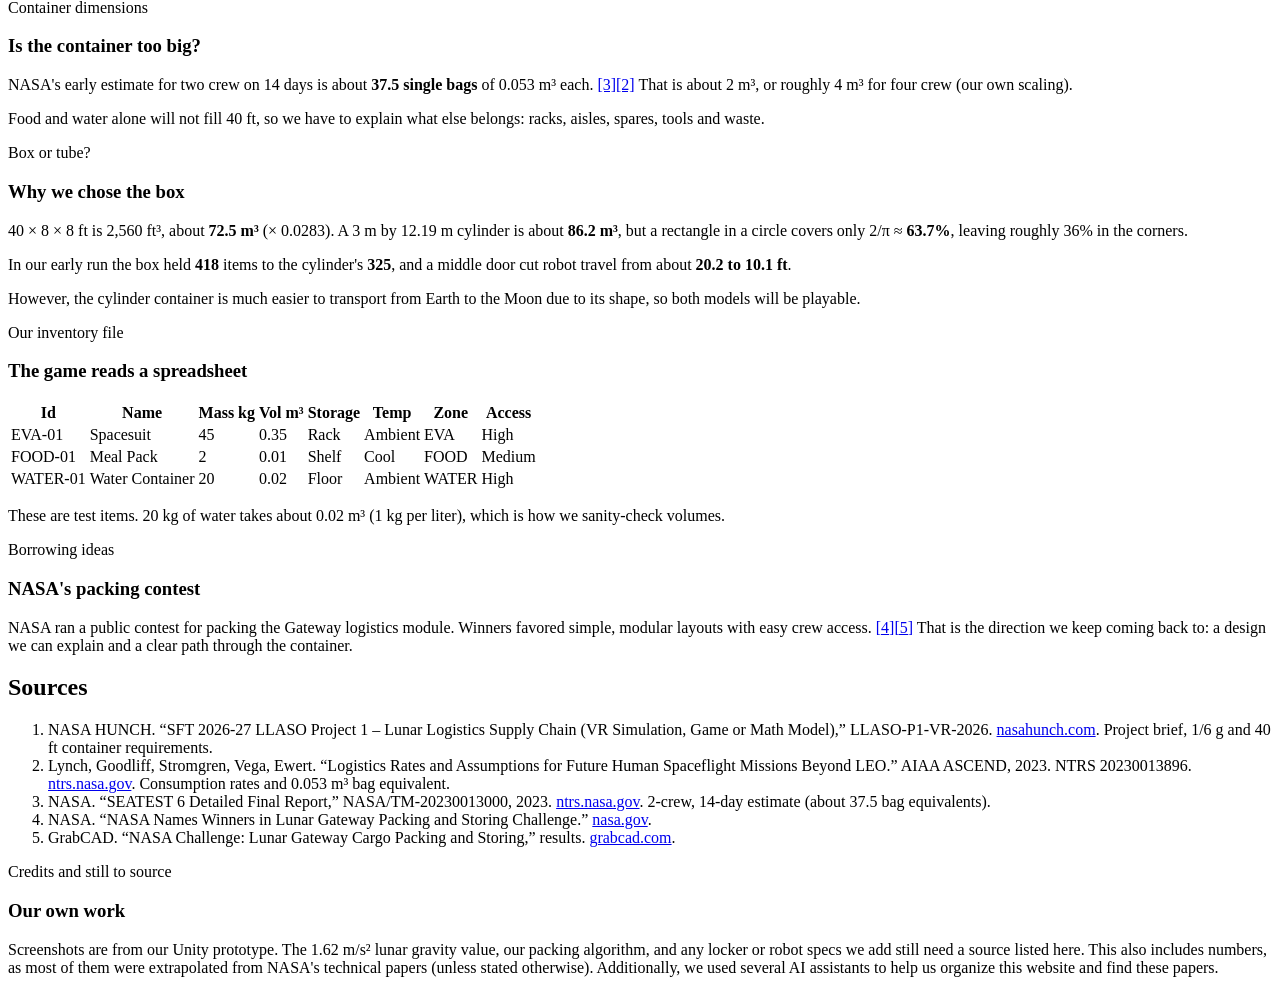
==== commit 7a58e484: "Add files via upload" ====
--- a/index.html
+++ b/index.html
@@ -4,36 +4,34 @@
 <p style="margin-top:18px"><a class="btn" href="#team">Meet the team ↓</a> <a class="btn" href="#project">See our project</a></p></div>
 <div><svg viewBox="0 0 400 170" style="width:100%;height:auto" aria-label="Side view of a cargo container filled with crates"><rect x="8" y="14" width="384" height="140" rx="40" fill="#0b1020" stroke="#60a5fa" stroke-width="2.5"/><g id="cr"></g></svg>
 <div class="cap">Day 14 loads first · Day 1 loads last</div></div></div></section>
-<section><div class="path"><div class="rv"><div class="ic b"><span data-i="earth"></span></div><h3>1 · Pack on Earth</h3><p>You load crates so what the crew needs last goes in first, and every item gets tracked.</p></div>
-<div class="rv"><div class="ic y"><span data-i="rocket"></span></div><h3>2 · Launch</h3><p>A rocket takes the container to the Moon. We would like a quick fast-travel moment here.</p></div>
-<div class="rv"><div class="ic l"><span data-i="moon"></span></div><h3>3 · Unload on the Moon</h3><p>Gravity drops to one sixth and you unload quickly with a robot helper, keeping effort low.</p></div></div></section>
+<section><div class="path"><div class="rv"><div class="ic b"><span data-i="earth"></span></div><h3>1 · Pack on Earth</h3><p>The player packs crates (last first; first last) and keeps track of the inventory, ensuring all is where it needs to be.</p></div>
+<div class="rv"><div class="ic y"><span data-i="rocket"></span></div><h3>2 · Launch</h3><p>Then, the rocket will take the container to the moon and transfer the player over to the Moon phase.</p></div>
+<div class="rv"><div class="ic l"><span data-i="moon"></span></div><h3>3 · Unload on the Moon</h3><p>Since gravity is one-sixth on the moon, unloading becomes a lot different from the packing phase. However, the player will also have a robot assistant in this phase!</p></div></div></section>
 <section><div class="g2"><figure class="fig rv"><img src="img/game.jpg" alt="Player view inside our Unity prototype"><figcaption>Our prototype from the player's eyes. The panel shows an item we can inspect.</figcaption></figure>
-<div class="card y rv"><span class="tag">Where we are</span><h3>Still learning, and building anyway</h3><p>Unity, C# and 3D modeling were all new to us, so our first sprints went to learning the tools while we researched what a 14-day lunar supply run needs. The Earth warehouse and a first inventory system are running in our prototype.</p><p>Next we are working on loading and unloading, and on a robot helper.</p></div></div></section><script>const c=document.getElementById('cr');let x=36;const cols=['#f2c94c','#b794f4','#86efac'];for(let i=0;i<14;i++){const h=32+((i*7)%4)*14,y=136-h;c.insertAdjacentHTML('beforeend','<rect x="'+x+'" y="'+y+'" width="20" height="'+h+'" rx="3" fill="'+cols[i%3]+'" opacity=".78"/>');x+=24.5}</script><section class="sec" id="team"><h2 class="cut rv" style="--im:url(img/game.jpg)">Team</h2><h2 class="sp">Meet the team!</h2>
+<div class="card y rv"><span class="tag">Where we are</span><h3>A constant learning process</h3><p>Unity, C#, Fusion, and logistics were all new to us, so this project is constantly giving us new problems and questions to figure out. However, thanks to our amazing teacher Mr. Stauffer, plenty of YouTube tutorials, online articles, and AI assistants, we are learning so much more and repeatedly improving off of our mistakes to build this simulation.</p><p>For our next steps, we will continue to improve our game, our data, build the Moon Phase, and construct the in-game robot unpacker that will help the player.</p></div></div></section><script>const c=document.getElementById('cr');let x=36;const cols=['#f2c94c','#b794f4','#86efac'];for(let i=0;i<14;i++){const h=32+((i*7)%4)*14,y=136-h;c.insertAdjacentHTML('beforeend','<rect x="'+x+'" y="'+y+'" width="20" height="'+h+'" rx="3" fill="'+cols[i%3]+'" opacity=".78"/>');x+=24.5}</script><section class="sec" id="team"><h2 class="cut rv" style="--im:url(img/game.jpg)">Team</h2><h2 class="sp">Meet the team!</h2>
 <p class="lead">Below are all of our team-members and their expertise/contributions. While we tend to split our work, we make sure to understand each-other's processes and document them all in our shared google document.</p>
-<div class="g2"><div class="card  rv"><div class="member"><div class="avatar" style="background:#b794f4">DS</div><div><span class="tag">Unity programmer · Team leader</span><h3>Daniel Oscar Salcedo</h3><p>I script the game mechanics, find ways for us to share Unity work, and keep everyone on task.</p></div></div><p class="todo">[Add photo and a line about you]</p></div><div class="card b rv"><div class="member"><div class="avatar" style="background:#60a5fa">SR</div><div><span class="tag">Inventory researcher</span><h3>Shawnmichaels Rodriguez Calderon</h3><p>I work out what goes in the container: volume, weight, amounts and mission needs.</p></div></div><p class="todo">[Add photo and a line about you]</p></div><div class="card l rv"><div class="member"><div class="avatar" style="background:#86efac">AK</div><div><span class="tag">Unity modeler</span><h3>Abdul Kamara</h3><p>I make and find the 3D assets Daniel builds with, and I map out the Earth phase.</p></div></div><p class="todo">[Add photo and a line about you]</p></div><div class="card y rv"><div class="member"><div class="avatar" style="background:#f2c94c">DK</div><div><span class="tag">Storyboard artist</span><h3>Davin Kingsley</h3><p>I draw how the game should look, help find assets, and fix small problems in Unity.</p></div></div><p class="todo">[Add photo and a line about you]</p></div></div></section><section class="sec" id="project"><h2 class="cut rv" style="--im:url(img/scene.jpg)">Project</h2>
-<div class="g2"><div class="rv"><span class="eye">The idea</span><h2 class="sp">Replayable, first person, and scored</h2>
-<p class="lead">We sketched the game on a whiteboard in September. It is <b>completely first person</b> with <b>two phases</b>: Earth and Moon. The end goal is to maximize efficiency while still keeping up with time. Your score depends on <b>efficiency and time</b>, and the supplies are <b>randomized</b> each run. <a class="c" href="bibliography.html#r1">[1]</a></p>
-<p class="lead">Players log what they load on a small tablet. A mission lander talks to you, and we may add a rocket ride for polish.</p></div>
+<div class="g2"><div class="card  rv"><div class="member"><div class="avatar" style="background:#b794f4">DS</div><div><span class="tag">Unity programmer · Team leader</span><h3>Daniel Salcedo</h3><p>As our team leader, I help all of my teammates with their respective work. However, my main contribution goes into coding our game's mechanics.</p></div></div></div><div class="card b rv"><div class="member"><div class="avatar" style="background:#60a5fa">SR</div><div><span class="tag">Inventory researcher</span><h3>Shawnmichaels Rodriguez Calderon</h3><p>I research NASA's current logistics to try and work out what will go in the container in different conditions. Basically, the numbers! :D</p></div></div></div><div class="card l rv"><div class="member"><div class="avatar" style="background:#86efac">AK</div><div><span class="tag">Unity Build Designer</span><h3>Abdul Kamara</h3><p>I find assets for our team to use, build the maps, and add any extra online assets our team needs.</p></div></div></div><div class="card y rv"><div class="member"><div class="avatar" style="background:#f2c94c">DK</div><div><span class="tag">Unity Modeler and Artist</span><h3>Davin Kingsley</h3><p>I sketch, draw, and model our team's pictures and assets. Including our logo!</p></div></div></div></div></section><section class="sec" id="project"><h2 class="cut rv" style="--im:url(img/scene.jpg)">Project</h2>
+<div class="g2"><div class="rv"><span class="eye">The idea</span><h2 class="sp">A replayable learning experience</h2>
+<p class="lead">Our game will consist of two phases: the Earth packing phase and the Moon unpacking phase. The player's goal is to pack/unpack as efficiently and as quickly as they can according to the mission they are given. <a class="c" href="bibliography.html#r1">[1]</a></p><p class="lead">The player will keep track of their inventory while ensuring stability within their stowage. We also plan to add a mission lander assistant (in-game) to help the player should they get stuck or have questions.</p></div>
 <figure class="fig rv"><img src="img/scene.jpg" alt="Our Unity scene showing the container and warehouse"><figcaption>Our Earth-phase scene in Unity: the warehouse and the container.</figcaption></figure></div>
 <div class="g3"><div class="card b rv"><div class="ic b"><span data-i="earth"></span></div><span class="tag">Phase 1 · Earth</span><h3>Pack the container</h3><p>We load Day 14 supplies first so Day 1 supplies sit by the door when we land.</p></div>
-<div class="card l rv"><div class="ic l"><span data-i="moon"></span></div><span class="tag">Phase 2 · Moon</span><h3>Unload with a robot</h3><p>You pull out what the crew needs first, and the log updates as things leave.</p></div>
+<div class="card l rv"><div class="ic l"><span data-i="moon"></span></div><span class="tag">Phase 2 · Moon</span><h3>Unload with a robot</h3><p>You unpack what the crew needs, log the update, and follow through with the mission.</p></div>
 <div class="card rv"><div class="ic"><span data-i="list"></span></div><span class="tag">Item inspector</span><h3>Every item is tracked</h3><div class="tip">Meal Pack (FOOD-01)<br>Mass 2 kg · Weight 3.2 N · Volume 0.01 m³<br>Storage Shelf · Temp Cool · Zone FOOD</div><p>The weight uses lunar gravity: 2 kg × 1.62 m/s² ≈ 3.2 N. <a class="c" href="bibliography.html#r1">[1]</a></p></div></div>
 <div class="g2"><div class="rv"><span class="eye">Try it</span><h2>Pack it yourself</h2><div id="game"><div id="gt">0.0 s</div><div id="gm"></div><div id="crates"></div><div class="bayrow" id="bay"></div><p style="margin:12px 0 0"><button class="btn" id="again">New round</button></p></div></div>
 <div class="card y rv"><span class="tag">What we have settled on</span><h3>Our container: 40 ft × 8 ft × 8 ft</h3>
 <p>We chose these dimensions for two main reasons. First, they best match the NASA HUNCH requirements. Second, they closely match real-life shipping containers, which gives us simpler calculations and more real-world data. <a class="c" href="bibliography.html#r1">[1]</a></p>
 <p>Since we are planning around a 14-day mission, we have adjusted our inventory to best match a crew of four.</p>
-<p>Our idea consists of moving the door to the middle of the container to cut down on how far a robot/human has to travel, and that a moving rack is worth a look. However, we are still looking into this!</p>
-<p class="todo">[Add: which missions we are targeting for PDR]</p></div></div></section><section class="sec" id="research"><h2 class="cut rv" style="--im:url(img/topdown.jpg)">Research</h2>
+<p>Our idea consists of moving the door to the middle of the container to cut down on how far a robot/human has to travel, and that a moving rack is worth a look. However, we are still looking into this!</p></div></div></section><section class="sec" id="research"><h2 class="cut rv" style="--im:url(img/topdown.jpg)">Research</h2>
 <div class="g3"><div class="card b rv"><span class="tag">Sizing a supply</span><h3>A crew of four for 14 days</h3><p>We multiply NASA's surface rates by <b>4 crew × 14 days = 56 crew-days</b>. <a class="c" href="bibliography.html#r2">[2]</a></p>
-<table><tr><th>Item</th><th>Rate</th><th>Total</th></tr><tr><td>Food</td><td>2.39 kg</td><td>≈134 kg</td></tr><tr><td>Water</td><td>3.20 kg</td><td>181.2 kg</td></tr><tr><td>Oxygen</td><td>0.84 kg</td><td>≈47 kg</td></tr></table><p>That is 168 meals at three a day. Water adds 2.0 kg for sampling.</p></div>
-<div class="card y rv"><span class="tag">A surprise</span><h3>Is the container too big?</h3><p>NASA's early estimate for two crew on 14 days is about <b>37.5 single bags</b> of 0.053 m³ each. <a class="c" href="bibliography.html#r3">[3]</a><a class="c" href="bibliography.html#r2">[2]</a> That is about 2 m³, or roughly 4 m³ for four crew (our own scaling).</p><p>Food and water alone will not fill 40 ft, so we have to explain what else belongs: racks, aisles, spares, tools and waste.</p></div>
-<div class="card l rv"><span class="tag">Box or tube?</span><h3>Why we chose the box</h3><p>40 × 8 × 8 ft is 2,560 ft³, about <b>72.5 m³</b> (× 0.0283). A 3 m by 12.19 m cylinder is about <b>86.2 m³</b>, but a rectangle in a circle covers only 2/π ≈ <b>63.7%</b>, leaving roughly 36% in the corners.</p><p>In our early run the box held <b>418</b> items to the cylinder's <b>325</b>, and a middle door cut robot travel from about <b>20.2 to 10.1 ft</b>. <span class="todo">[Link algorithm file and method]</span></p></div></div>
+<table><tr><th>Item</th><th>Rate</th><th>Total</th></tr><tr><td>Food</td><td>2.39 kg</td><td>≈134 kg</td></tr><tr><td>Water</td><td>3.20 kg</td><td>181.2 kg</td></tr><tr><td>Oxygen</td><td>0.84 kg</td><td>≈47 kg</td></tr></table><p>That is 168 meals at three a day. Water adds 2.0 kg to allow the astronauts to sample stuff.</p></div>
+<div class="card y rv"><span class="tag">Container dimensions</span><h3>Is the container too big?</h3><p>NASA's early estimate for two crew on 14 days is about <b>37.5 single bags</b> of 0.053 m³ each. <a class="c" href="bibliography.html#r3">[3]</a><a class="c" href="bibliography.html#r2">[2]</a> That is about 2 m³, or roughly 4 m³ for four crew (our own scaling).</p><p>Food and water alone will not fill 40 ft, so we have to explain what else belongs: racks, aisles, spares, tools and waste.</p></div>
+<div class="card l rv"><span class="tag">Box or tube?</span><h3>Why we chose the box</h3><p>40 × 8 × 8 ft is 2,560 ft³, about <b>72.5 m³</b> (× 0.0283). A 3 m by 12.19 m cylinder is about <b>86.2 m³</b>, but a rectangle in a circle covers only 2/π ≈ <b>63.7%</b>, leaving roughly 36% in the corners.</p><p>In our early run the box held <b>418</b> items to the cylinder's <b>325</b>, and a middle door cut robot travel from about <b>20.2 to 10.1 ft</b>.</p><p>However, the cylinder container is much easier to transport from Earth to the Moon due to its shape, so both models will be playable.</p></div></div>
 <div class="g2"><div class="card rv"><span class="tag">Our inventory file</span><h3>The game reads a spreadsheet</h3><table><tr><th>Id</th><th>Name</th><th>Mass kg</th><th>Vol m³</th><th>Storage</th><th>Temp</th><th>Zone</th><th>Access</th></tr><tr><td>EVA-01</td><td>Spacesuit</td><td>45</td><td>0.35</td><td>Rack</td><td>Ambient</td><td>EVA</td><td>High</td></tr><tr><td>FOOD-01</td><td>Meal Pack</td><td>2</td><td>0.01</td><td>Shelf</td><td>Cool</td><td>FOOD</td><td>Medium</td></tr><tr><td>WATER-01</td><td>Water Container</td><td>20</td><td>0.02</td><td>Floor</td><td>Ambient</td><td>WATER</td><td>High</td></tr></table>
 <p>These are test items. 20 kg of water takes about 0.02 m³ (1 kg per liter), which is how we sanity-check volumes.</p></div>
-<div class="card b rv"><span class="tag">Borrowing ideas</span><h3>NASA's packing contest</h3><p>NASA ran a public contest for packing the Gateway logistics module. Winners favored simple, modular layouts with easy crew access. <a class="c" href="bibliography.html#r4">[4]</a><a class="c" href="bibliography.html#r5">[5]</a> That is the direction we keep coming back to: a design we can explain and a clear path through the container.</p><p class="todo">[Add: locker sizes, cold storage and robot options we are still researching]</p></div></div></section><section class="sec" id="bibliography"><h2 class="cut rv" style="--im:url(img/game.jpg)">Sources</h2><div class="g2"><ol class="bib">
+<div class="card b rv"><span class="tag">Borrowing ideas</span><h3>NASA's packing contest</h3><p>NASA ran a public contest for packing the Gateway logistics module. Winners favored simple, modular layouts with easy crew access. <a class="c" href="bibliography.html#r4">[4]</a><a class="c" href="bibliography.html#r5">[5]</a> That is the direction we keep coming back to: a design we can explain and a clear path through the container.</p></div></div></section><section class="sec" id="bibliography"><h2 class="cut rv" style="--im:url(img/game.jpg)">Sources</h2><div class="g2"><ol class="bib">
 <li id="r1">NASA HUNCH. “SFT 2026-27 LLASO Project 1 – Lunar Logistics Supply Chain (VR Simulation, Game or Math Model),” LLASO-P1-VR-2026. <a href="https://nasahunch.com/projects/sft-2026-27-llaso-project-1-lunar-logistics-supply-chain-vr-simulation-game-or-math-model--cwlyzwyty6rtx3s5r4gx32rs">nasahunch.com</a>. Project brief, 1/6 g and 40 ft container requirements.</li>
 <li id="r2">Lynch, Goodliff, Stromgren, Vega, Ewert. “Logistics Rates and Assumptions for Future Human Spaceflight Missions Beyond LEO.” AIAA ASCEND, 2023. NTRS 20230013896. <a href="https://ntrs.nasa.gov/citations/20230013896">ntrs.nasa.gov</a>. Consumption rates and 0.053 m³ bag equivalent.</li>
 <li id="r3">NASA. “SEATEST 6 Detailed Final Report,” NASA/TM-20230013000, 2023. <a href="https://ntrs.nasa.gov/citations/20230013000">ntrs.nasa.gov</a>. 2-crew, 14-day estimate (about 37.5 bag equivalents).</li>
 <li id="r4">NASA. “NASA Names Winners in Lunar Gateway Packing and Storing Challenge.” <a href="https://www.nasa.gov/directorates/stmd/prizes-challenges-crowdsourcing-program/center-of-excellence-for-collaborative-innovation-coeci/coeci-news/winners-lunar-gateway-packing-storing-challenge">nasa.gov</a>.</li>
 <li id="r5">GrabCAD. “NASA Challenge: Lunar Gateway Cargo Packing and Storing,” results. <a href="https://grabcad.com/challenges/nasa-challenge-lunar-gateway-cargo-packing-and-storing/results">grabcad.com</a>.</li></ol>
-<div class="card y"><span class="tag">Credits and still to source</span><h3>Our own work</h3><p>Screenshots are from our Unity prototype. The 1.62 m/s² lunar gravity value, our packing algorithm, and any locker or robot specs we add still need a source listed here.</p></div></div></section><script src="js/main.js"></script></body></html>+<div class="card y"><span class="tag">Credits and still to source</span><h3>Our own work</h3><p>Screenshots are from our Unity prototype. The 1.62 m/s² lunar gravity value, our packing algorithm, and any locker or robot specs we add still need a source listed here. This also includes numbers, as most of them were extrapolated from NASA's technical papers (unless stated otherwise). Additionally, we used several AI assistants to help us organize this website and find these papers.</p></div></div></section><script src="js/main.js"></script></body></html>
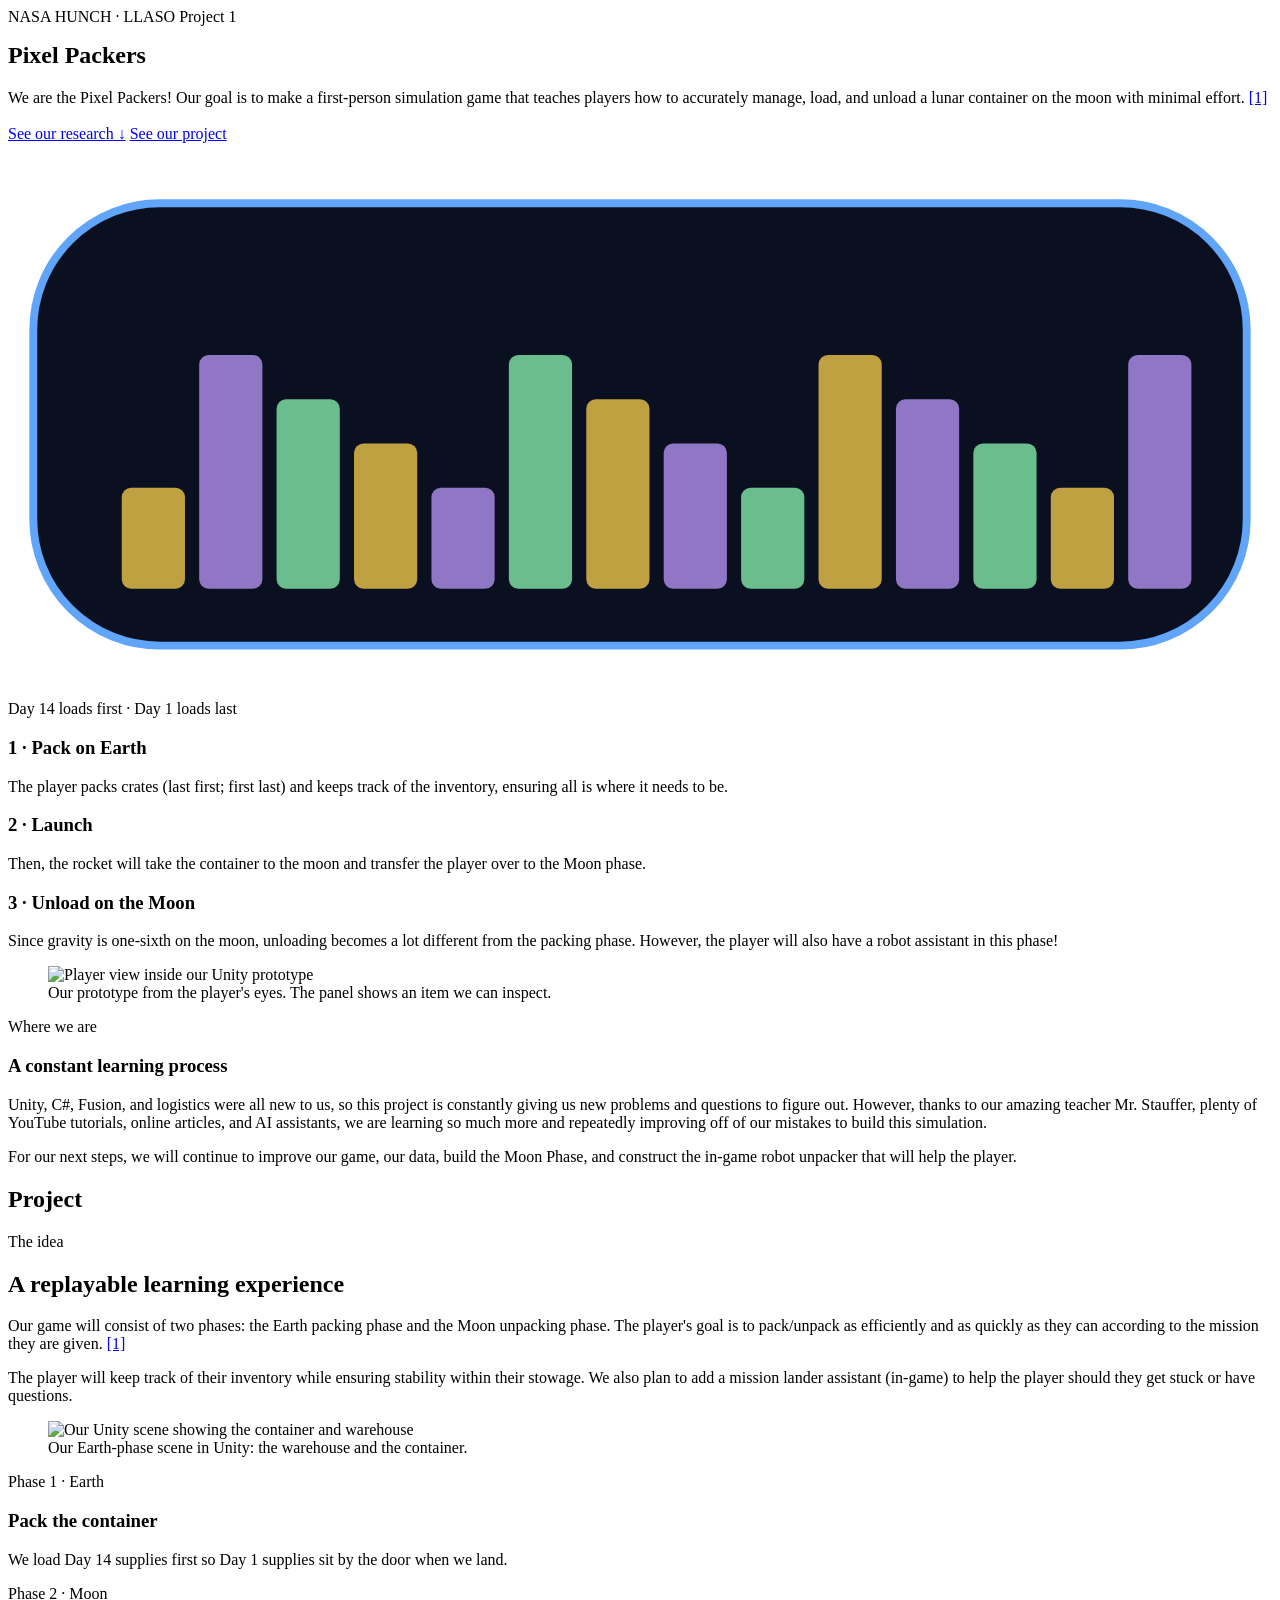
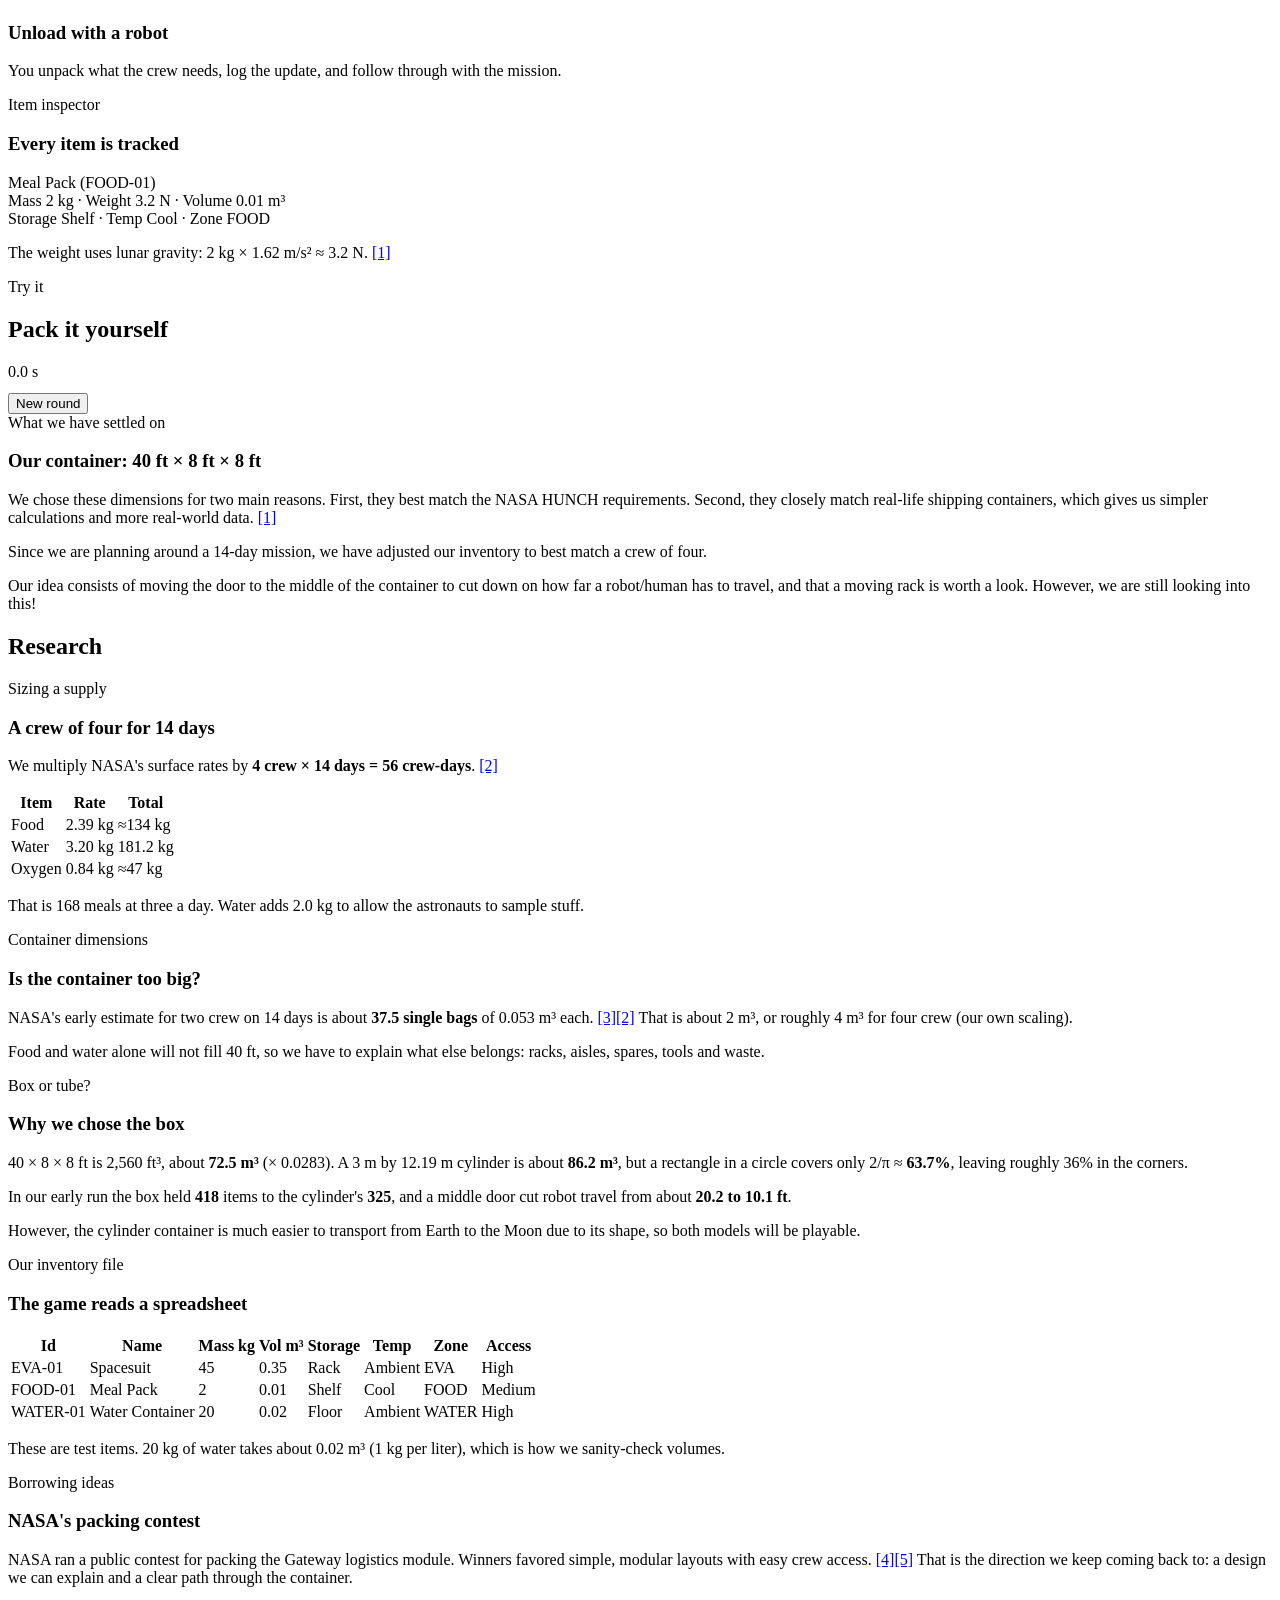
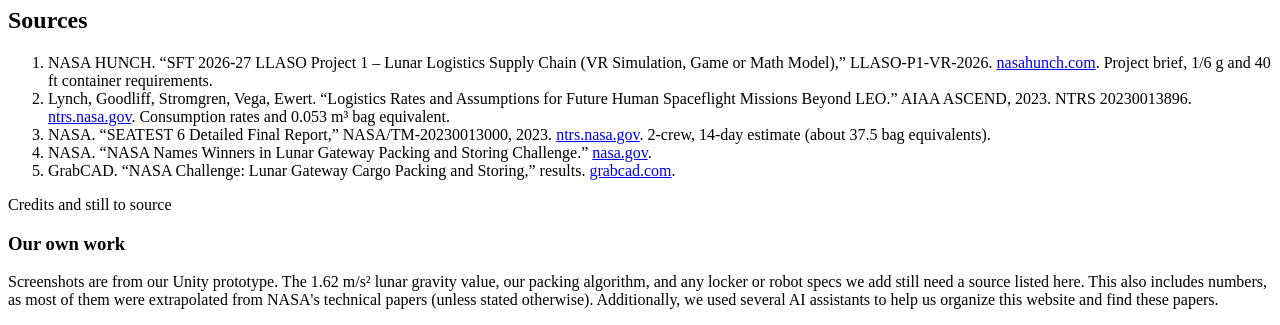
==== commit 5a8026bd: "Add files via upload" ====
--- a/index.html
+++ b/index.html
@@ -1,16 +1,14 @@
 <!DOCTYPE html><html lang="en"><head><meta charset="utf-8"><meta name="viewport" content="width=device-width,initial-scale=1"><title>Home | Pixel Packers · LLASO Project 1</title><link href="https://fonts.googleapis.com/css2?family=Space+Grotesk:wght@500;700&family=Inter:wght@400;500;600&family=Space+Mono&display=swap" rel="stylesheet"><link rel="stylesheet" href="css/style.css"></head><body><section class="sec" id="home"><div class="hero"><div class="heroimg px" data-s=".12" style="background-image:url(img/topdown.jpg)"></div>
 <div><span class="pill">NASA HUNCH · LLASO Project 1</span><h1 class="sp" style="margin-top:16px">Pixel <b>Packers</b></h1>
 <p class="lead">We are the Pixel Packers! Our goal is to make a first-person simulation game that teaches players how to accurately manage, load, and unload a lunar container on the moon with minimal effort. <a class="c" href="bibliography.html#r1">[1]</a></p>
-<p style="margin-top:18px"><a class="btn" href="#team">Meet the team ↓</a> <a class="btn" href="#project">See our project</a></p></div>
+<p style="margin-top:18px"><a class="btn" href="#research">See our research ↓</a> <a class="btn" href="#project">See our project</a></p></div>
 <div><svg viewBox="0 0 400 170" style="width:100%;height:auto" aria-label="Side view of a cargo container filled with crates"><rect x="8" y="14" width="384" height="140" rx="40" fill="#0b1020" stroke="#60a5fa" stroke-width="2.5"/><g id="cr"></g></svg>
 <div class="cap">Day 14 loads first · Day 1 loads last</div></div></div></section>
 <section><div class="path"><div class="rv"><div class="ic b"><span data-i="earth"></span></div><h3>1 · Pack on Earth</h3><p>The player packs crates (last first; first last) and keeps track of the inventory, ensuring all is where it needs to be.</p></div>
 <div class="rv"><div class="ic y"><span data-i="rocket"></span></div><h3>2 · Launch</h3><p>Then, the rocket will take the container to the moon and transfer the player over to the Moon phase.</p></div>
 <div class="rv"><div class="ic l"><span data-i="moon"></span></div><h3>3 · Unload on the Moon</h3><p>Since gravity is one-sixth on the moon, unloading becomes a lot different from the packing phase. However, the player will also have a robot assistant in this phase!</p></div></div></section>
 <section><div class="g2"><figure class="fig rv"><img src="img/game.jpg" alt="Player view inside our Unity prototype"><figcaption>Our prototype from the player's eyes. The panel shows an item we can inspect.</figcaption></figure>
-<div class="card y rv"><span class="tag">Where we are</span><h3>A constant learning process</h3><p>Unity, C#, Fusion, and logistics were all new to us, so this project is constantly giving us new problems and questions to figure out. However, thanks to our amazing teacher Mr. Stauffer, plenty of YouTube tutorials, online articles, and AI assistants, we are learning so much more and repeatedly improving off of our mistakes to build this simulation.</p><p>For our next steps, we will continue to improve our game, our data, build the Moon Phase, and construct the in-game robot unpacker that will help the player.</p></div></div></section><script>const c=document.getElementById('cr');let x=36;const cols=['#f2c94c','#b794f4','#86efac'];for(let i=0;i<14;i++){const h=32+((i*7)%4)*14,y=136-h;c.insertAdjacentHTML('beforeend','<rect x="'+x+'" y="'+y+'" width="20" height="'+h+'" rx="3" fill="'+cols[i%3]+'" opacity=".78"/>');x+=24.5}</script><section class="sec" id="team"><h2 class="cut rv" style="--im:url(img/game.jpg)">Team</h2><h2 class="sp">Meet the team!</h2>
-<p class="lead">Below are all of our team-members and their expertise/contributions. While we tend to split our work, we make sure to understand each-other's processes and document them all in our shared google document.</p>
-<div class="g2"><div class="card  rv"><div class="member"><div class="avatar" style="background:#b794f4">DS</div><div><span class="tag">Unity programmer · Team leader</span><h3>Daniel Salcedo</h3><p>As our team leader, I help all of my teammates with their respective work. However, my main contribution goes into coding our game's mechanics.</p></div></div></div><div class="card b rv"><div class="member"><div class="avatar" style="background:#60a5fa">SR</div><div><span class="tag">Inventory researcher</span><h3>Shawnmichaels Rodriguez Calderon</h3><p>I research NASA's current logistics to try and work out what will go in the container in different conditions. Basically, the numbers! :D</p></div></div></div><div class="card l rv"><div class="member"><div class="avatar" style="background:#86efac">AK</div><div><span class="tag">Unity Build Designer</span><h3>Abdul Kamara</h3><p>I find assets for our team to use, build the maps, and add any extra online assets our team needs.</p></div></div></div><div class="card y rv"><div class="member"><div class="avatar" style="background:#f2c94c">DK</div><div><span class="tag">Unity Modeler and Artist</span><h3>Davin Kingsley</h3><p>I sketch, draw, and model our team's pictures and assets. Including our logo!</p></div></div></div></div></section><section class="sec" id="project"><h2 class="cut rv" style="--im:url(img/scene.jpg)">Project</h2>
+<div class="card y rv"><span class="tag">Where we are</span><h3>A constant learning process</h3><p>Unity, C#, Fusion, and logistics were all new to us, so this project is constantly giving us new problems and questions to figure out. However, thanks to our amazing teacher Mr. Stauffer, plenty of YouTube tutorials, online articles, and AI assistants, we are learning so much more and repeatedly improving off of our mistakes to build this simulation.</p><p>For our next steps, we will continue to improve our game, our data, build the Moon Phase, and construct the in-game robot unpacker that will help the player.</p></div></div></section><script>const c=document.getElementById('cr');let x=36;const cols=['#f2c94c','#b794f4','#86efac'];for(let i=0;i<14;i++){const h=32+((i*7)%4)*14,y=136-h;c.insertAdjacentHTML('beforeend','<rect x="'+x+'" y="'+y+'" width="20" height="'+h+'" rx="3" fill="'+cols[i%3]+'" opacity=".78"/>');x+=24.5}</script><section class="sec" id="project"><h2 class="cut rv" style="--im:url(img/scene.jpg)">Project</h2>
 <div class="g2"><div class="rv"><span class="eye">The idea</span><h2 class="sp">A replayable learning experience</h2>
 <p class="lead">Our game will consist of two phases: the Earth packing phase and the Moon unpacking phase. The player's goal is to pack/unpack as efficiently and as quickly as they can according to the mission they are given. <a class="c" href="bibliography.html#r1">[1]</a></p><p class="lead">The player will keep track of their inventory while ensuring stability within their stowage. We also plan to add a mission lander assistant (in-game) to help the player should they get stuck or have questions.</p></div>
 <figure class="fig rv"><img src="img/scene.jpg" alt="Our Unity scene showing the container and warehouse"><figcaption>Our Earth-phase scene in Unity: the warehouse and the container.</figcaption></figure></div>
